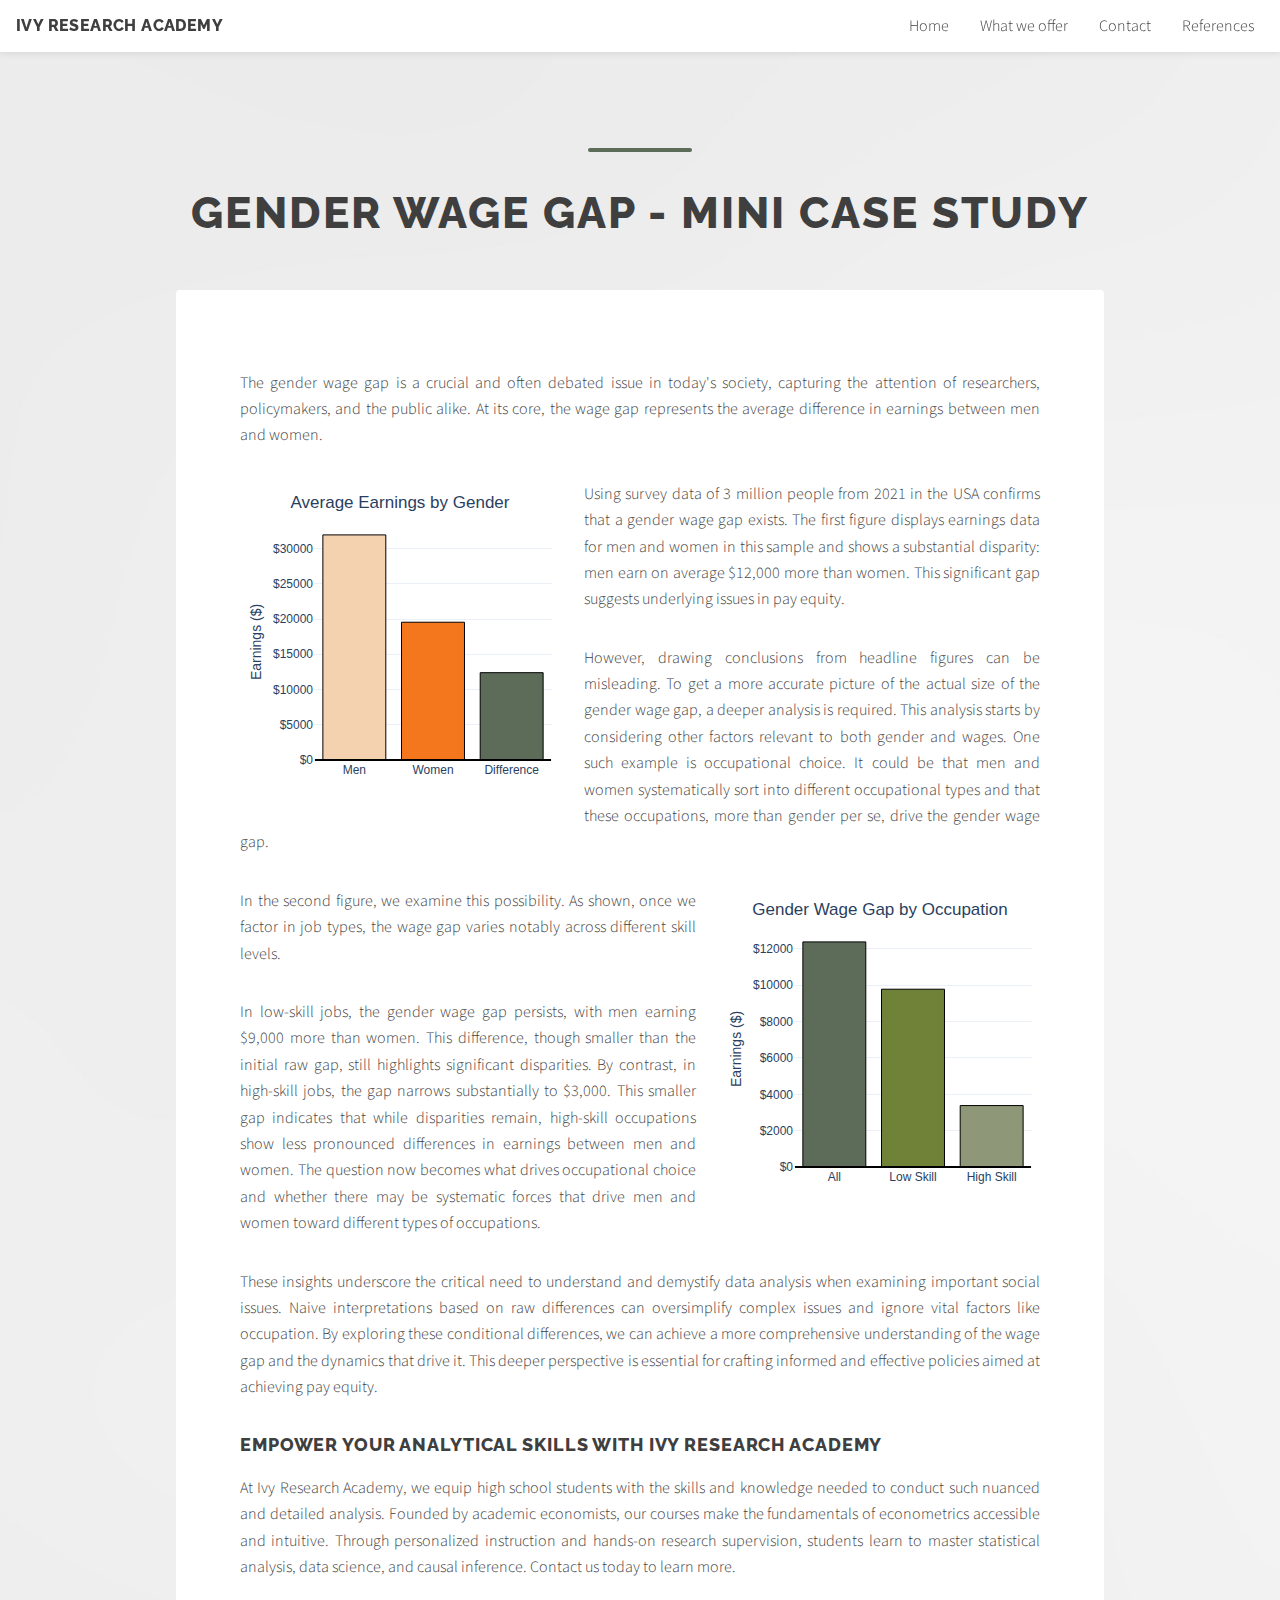
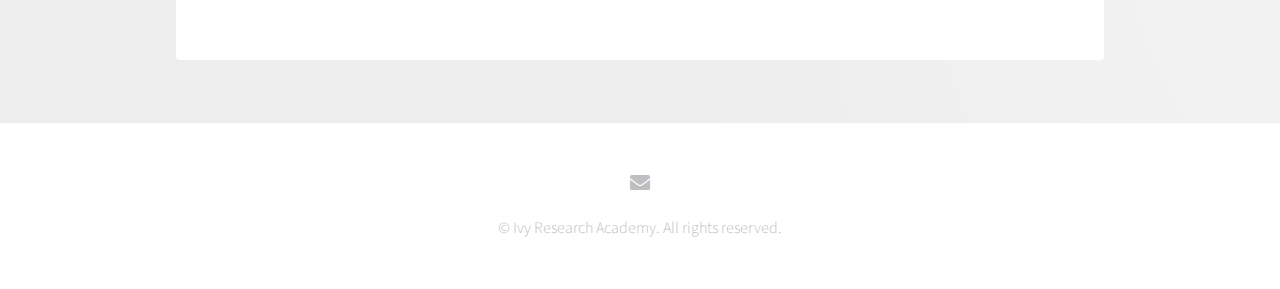
==== case_study.html @ 4c85d1d3 "initial commit" ====
<!DOCTYPE HTML>
<!--
	Relativity by Pixelarity
	pixelarity.com | hello@pixelarity.com
	License: pixelarity.com/license
-->
<html>
	<head>
		<title>IvyResearchAcademy - Case Study</title>
		<meta charset="utf-8" />
		<meta name="viewport" content="width=device-width, initial-scale=1, user-scalable=no" />
		<link rel="stylesheet" href="assets/css/main.css" />
	</head>
	<body class="is-preload">

		<!-- Wrapper -->
			<div id="wrapper">

				<!-- Header -->
					<header id="header">

						<!-- Logo -->
							<div class="logo">
								<a href="index.html"><strong>Ivy Research Academy</strong></a>
							</div>

						<!-- Nav -->
							<nav id="nav">
								<ul>
									<li><a href="index.html">Home</a></li>
									<li><a href="offer.html">What we offer</a></li>
									<li><a href="contact.html">Contact</a></li>
									<li><a href="references.html">References</a>
								</ul>
							</nav>
					</header>

				<!-- Section -->
					<section class="main alt special">
						<header>
							<h1>Gender Wage Gap - Mini Case Study</h1>
						</header>
						<div class="inner style2">
							<p>The gender wage gap is a crucial and often debated issue in today's society, capturing the attention of researchers, policymakers, and the public alike. At its core, the wage gap represents the average difference in earnings between men and women.</p>
							<p><span class="image left" style="width:40%"><iframe src="images/gender_pay_gap_raw.html" style="width:100%; height:300px"></iframe></span>Using survey data of 3 million people from 2021 in the USA confirms that a gender wage gap exists. The first figure displays earnings data for men and women in this sample and shows a substantial disparity: men earn on average $12,000 more than women. This significant gap suggests underlying issues in pay equity.</p>
							<p>However, drawing conclusions from headline figures can be misleading. To get a more accurate picture of the actual size of the gender wage gap, a deeper analysis is required. This analysis starts by considering other factors relevant to both gender and wages. One such example is occupational choice. It could be that men and women systematically sort into different occupational types and that these occupations, more than gender per se, drive the gender wage gap.</p>
							<p><span class="image right" style="width:40%"><iframe src="images/gender_pay_gap_control.html" style="width:100%; height:300px"></iframe></span>In the second figure, we examine this possibility. As shown, once we factor in job types, the wage gap varies notably across different skill levels.</p>
							<p>In low-skill jobs, the gender wage gap persists, with men earning $9,000 more than women. This difference, though smaller than the initial raw gap, still highlights significant disparities. By contrast, in high-skill jobs, the gap narrows substantially to $3,000. This smaller gap indicates that while disparities remain, high-skill occupations show less pronounced differences in earnings between men and women. The question now becomes what drives occupational choice and whether there may be systematic forces that drive men and women toward different types of occupations.</p>
							<p>These insights underscore the critical need to understand and demystify data analysis when examining important social issues. Naive interpretations based on raw differences can oversimplify complex issues and ignore vital factors like occupation. By exploring these conditional differences, we can achieve a more comprehensive understanding of the wage gap and the dynamics that drive it. This deeper perspective is essential for crafting informed and effective policies aimed at achieving pay equity.</p>
							<h4>Empower Your Analytical Skills with Ivy Research Academy</h4>
							<p>At Ivy Research Academy, we equip high school students with the skills and knowledge needed to conduct such nuanced and detailed analysis. Founded by academic economists, our courses make the fundamentals of econometrics accessible and intuitive. Through personalized instruction and hands-on research supervision, students learn to master statistical analysis, data science, and causal inference. Contact us today to learn more.</p>
						</div>
					</section>

				<!-- Footer -->
					<footer id="footer">
						<ul class="icons">
							<li><a href="contact.html" class="icon solid alt fa-envelope"><span class="label">Email</span></a></li>
						</ul>
						<p class="copyright">&copy; Ivy Research Academy. All rights reserved.</p>
					</footer>

			</div>

		<!-- Scripts -->
			<script src="assets/js/jquery.min.js"></script>
			<script src="assets/js/jquery.dropotron.min.js"></script>
			<script src="assets/js/jquery.scrollex.min.js"></script>
			<script src="assets/js/jquery.scrolly.min.js"></script>
			<script src="assets/js/browser.min.js"></script>
			<script src="assets/js/breakpoints.min.js"></script>
			<script src="assets/js/util.js"></script>
			<script src="assets/js/main.js"></script>
            <script>
                document.addEventListener("DOMContentLoaded", function() {
                    const paragraphs = document.querySelectorAll("#wrapper > .main > header p.dynamic-text");
                    paragraphs.forEach(paragraph => {
                        if (paragraph.offsetHeight < parseInt(getComputedStyle(paragraph).lineHeight) * 2) {
                            paragraph.classList.add('center');
                        } else {
                            paragraph.classList.add('justify');
                        }
                    });
                });
            </script>
	</body>
</html>
---- assets/css/main.css ----
@import url(fontawesome-all.min.css);
@import url("https://fonts.googleapis.com/css?family=Raleway:800|Source+Sans+Pro:300,300i,600,600i");

/*
	Relativity by Pixelarity
	pixelarity.com | hello@pixelarity.com
	License: pixelarity.com/license
*/

html, body, div, span, applet, object,
iframe, h1, h2, h3, h4, h5, h6, p, blockquote,
pre, a, abbr, acronym, address, big, cite,
code, del, dfn, em, img, ins, kbd, q, s, samp,
small, strike, strong, sub, sup, tt, var, b,
u, i, center, dl, dt, dd, ol, ul, li, fieldset,
form, label, legend, table, caption, tbody,
tfoot, thead, tr, th, td, article, aside,
canvas, details, embed, figure, figcaption,
footer, header, hgroup, menu, nav, output, ruby,
section, summary, time, mark, audio, video {
	margin: 0;
	padding: 0;
	border: 0;
	font-size: 100%;
	font: inherit;
	vertical-align: baseline;}

article, aside, details, figcaption, figure,
footer, header, hgroup, menu, nav, section {
	display: block;}

body {
	line-height: 1;
}

ol, ul {
	list-style: none;
}

blockquote, q {
	quotes: none;
}

	blockquote:before, blockquote:after, q:before, q:after {
		content: '';
		content: none;
	}

table {
	border-collapse: collapse;
	border-spacing: 0;
}

body {
	-webkit-text-size-adjust: none;
}

mark {
	background-color: transparent;
	color: inherit;
}

input::-moz-focus-inner {
	border: 0;
	padding: 0;
}

input, select, textarea {
	-moz-appearance: none;
	-webkit-appearance: none;
	-ms-appearance: none;
	appearance: none;
}

/* Basic */

	@-ms-viewport {
		width: device-width;
	}

	body {
		-ms-overflow-style: scrollbar;
	}

	@media screen and (max-width: 480px) {

		html, body {
			min-width: 320px;
			overflow-x: hidden;
		}

	}

	html {
		box-sizing: border-box;
	}

	*, *:before, *:after {
		box-sizing: inherit;
	}

	body {
		background-color: #3f3f3f !important;
	}

		body.is-preload *, body.is-preload *:before, body.is-preload *:after {
			-moz-animation: none !important;
			-webkit-animation: none !important;
			-ms-animation: none !important;
			animation: none !important;
			-moz-transition: none !important;
			-webkit-transition: none !important;
			-ms-transition: none !important;
			transition: none !important;
		}

/* Type */

	html {
		font-size: 16pt;
	}

		@media screen and (max-width: 1680px) {

			html {
				font-size: 13pt;
			}

		}

		@media screen and (max-width: 1280px) {

			html {
				font-size: 12pt;
			}

		}

		@media screen and (max-width: 736px) {

			html {
				font-size: 11pt;
			}

		}

		@media screen and (max-width: 360px) {

			html {
				font-size: 10.5pt;
			}

		}

	body {
		background-color: #ffffff;
		color: #3f3f3f;
	}

	body, input, select, textarea {
		font-family: "Source Sans Pro", Helvetica, sans-serif;
		font-weight: 300;
		font-size: 1rem;
		line-height: 1.65;
	}

	a {
		-moz-transition: color 0.2s ease-in-out, border-color 0.2s ease-in-out, box-shadow 0.2s ease-in-out;
		-webkit-transition: color 0.2s ease-in-out, border-color 0.2s ease-in-out, box-shadow 0.2s ease-in-out;
		-ms-transition: color 0.2s ease-in-out, border-color 0.2s ease-in-out, box-shadow 0.2s ease-in-out;
		transition: color 0.2s ease-in-out, border-color 0.2s ease-in-out, box-shadow 0.2s ease-in-out;
		border-bottom: dotted 1px;
		text-decoration: none;
	}

		a:before, a strong {
			-moz-transition: color 0.2s ease-in-out, border-color 0.2s ease-in-out, box-shadow 0.2s ease-in-out;
			-webkit-transition: color 0.2s ease-in-out, border-color 0.2s ease-in-out, box-shadow 0.2s ease-in-out;
			-ms-transition: color 0.2s ease-in-out, border-color 0.2s ease-in-out, box-shadow 0.2s ease-in-out;
			transition: color 0.2s ease-in-out, border-color 0.2s ease-in-out, box-shadow 0.2s ease-in-out;
		}

		a:hover {
			border-bottom-color: transparent;
		}

			a:hover:before, a:hover strong {
				color: inherit !important;
			}

	strong, b {
		font-weight: 600;
	}

	em, i {
		font-style: italic;
	}

	p {
		margin: 0 0 2rem 0;
		width: 100%;
	}

	h1, h2, h3, h4, h5, h6 {
		font-family: "Raleway", Helvetica, sans-serif;
		font-weight: 800;
		line-height: 1.5;
		margin: 0 0 1rem 0;
		text-transform: uppercase;
		letter-spacing: 0.05em;
	}

		h1 a, h2 a, h3 a, h4 a, h5 a, h6 a {
			color: inherit;
			text-decoration: none;
		}

	h1 {
		font-size: 2.75rem;
		line-height: 1.3;
	}

	h2 {
		font-size: 2.25rem;
		line-height: 1.3;
	}

	h3 {
		font-size: 1.5rem;
	}

	h4 {
		font-size: 1.1rem;
	}

	h5 {
		font-size: 0.9rem;
	}

	h6 {
		font-size: 0.7rem;
	}

	@media screen and (max-width: 736px) {

		h1 {
			font-size: 2.25rem;
		}

		h2 {
			font-size: 1.5rem;
		}

		h3 {
			font-size: 1rem;
		}

		h4 {
			font-size: 0.9rem;
		}

		h5 {
			font-size: 0.8rem;
		}

		h6 {
			font-size: 0.7rem;
		}

	}

	sub {
		font-size: 0.8rem;
		position: relative;
		top: 0.5rem;
	}

	sup {
		font-size: 0.8rem;
		position: relative;
		top: -0.5rem;
	}

	blockquote {
		border-left: solid 4px;
		font-style: italic;
		margin: 0 0 2rem 0;
		padding: 0.5rem 0 0.5rem 2rem;
	}

	code {
		border-radius: 4px;
		border: solid 1px;
		font-family: "Courier New", monospace;
		font-size: 0.9rem;
		margin: 0 0.25rem;
		padding: 0.25rem 0.65rem;
	}

	pre {
		-webkit-overflow-scrolling: touch;
		font-family: "Courier New", monospace;
		font-size: 0.9rem;
		margin: 0 0 2rem 0;
	}

		pre code {
			display: block;
			line-height: 1.75;
			padding: 1rem 1.5rem;
			overflow-x: auto;
		}

	hr {
		border: 0;
		border-bottom: solid 1px;
		margin: 2rem 0;
	}

		hr.major {
			margin: 3rem 0;
		}

	.align-left {
		text-align: left;
	}

	.align-center {
		text-align: center;
	}

	.align-right {
		text-align: right;
	}

	input, select, textarea {
		color: #3f3f3f;
	}

	a {
		color: inherit;
	}

		a:hover {
			color: #5d6c59 !important;
		}

	strong, b {
		color: #3f3f3f;
	}

	h1, h2, h3, h4, h5, h6 {
		color: #3f3f3f;
	}

	blockquote {
		border-left-color: rgba(143, 143, 143, 0.25);
	}

	code {
		background: rgba(143, 143, 143, 0.075);
		border-color: rgba(143, 143, 143, 0.25);
	}

	hr {
		border-bottom-color: rgba(143, 143, 143, 0.25);
	}

/* Row */

	.row {
		display: flex;
		flex-wrap: wrap;
		box-sizing: border-box;
		align-items: stretch;
	}

		.row > * {
			box-sizing: border-box;
		}

		.row.gtr-uniform > * > :last-child {
			margin-bottom: 0;
		}

		.row.aln-left {
			justify-content: flex-start;
		}

		.row.aln-center {
			justify-content: center;
		}

		.row.aln-right {
			justify-content: flex-end;
		}

		.row.aln-top {
			align-items: flex-start;
		}

		.row.aln-middle {
			align-items: center;
		}

		.row.aln-bottom {
			align-items: flex-end;
		}

		.row > .imp {
			order: -1;
		}

		.row > .col-1 {
			width: 8.33333%;
		}

		.row > .off-1 {
			margin-left: 8.33333%;
		}

		.row > .col-2 {
			width: 16.66667%;
		}

		.row > .off-2 {
			margin-left: 16.66667%;
		}

		.row > .col-3 {
			width: 25%;
		}

		.row > .off-3 {
			margin-left: 25%;
		}

		.row > .col-4 {
			width: 33.33333%;
		}

		.row > .off-4 {
			margin-left: 33.33333%;
		}

		.row > .col-5 {
			width: 41.66667%;
		}

		.row > .off-5 {
			margin-left: 41.66667%;
		}

		.row > .col-6 {
			width: 50%;
		}

		.row > .off-6 {
			margin-left: 50%;
		}

		.row > .col-7 {
			width: 58.33333%;
		}

		.row > .off-7 {
			margin-left: 58.33333%;
		}

		.row > .col-8 {
			width: 66.66667%;
		}

		.row > .off-8 {
			margin-left: 66.66667%;
		}

		.row > .col-9 {
			width: 75%;
		}

		.row > .off-9 {
			margin-left: 75%;
		}

		.row > .col-10 {
			width: 83.33333%;
		}

		.row > .off-10 {
			margin-left: 83.33333%;
		}

		.row > .col-11 {
			width: 91.66667%;
		}

		.row > .off-11 {
			margin-left: 91.66667%;
		}

		.row > .col-12 {
			width: 100%;
		}

		.row > .off-12 {
			margin-left: 100%;
		}

		.row.gtr-0 {
			margin-top: 0;
			margin-left: 0rem;
		}

			.row.gtr-0 > * {
				padding: 0 0 0 0rem;
			}

			.row.gtr-0.gtr-uniform {
				margin-top: 0rem;
			}

				.row.gtr-0.gtr-uniform > * {
					padding-top: 0rem;
				}

		.row.gtr-25 {
			margin-top: 0;
			margin-left: -0.375rem;
		}

			.row.gtr-25 > * {
				padding: 0 0 0 0.375rem;
			}

			.row.gtr-25.gtr-uniform {
				margin-top: -0.375rem;
			}

				.row.gtr-25.gtr-uniform > * {
					padding-top: 0.375rem;
				}

		.row.gtr-50 {
			margin-top: 0;
			margin-left: -0.75rem;
		}

			.row.gtr-50 > * {
				padding: 0 0 0 0.75rem;
			}

			.row.gtr-50.gtr-uniform {
				margin-top: -0.75rem;
			}

				.row.gtr-50.gtr-uniform > * {
					padding-top: 0.75rem;
				}

		.row {
			margin-top: 0;
			margin-left: -1.5rem;
		}

			.row > * {
				padding: 0 0 0 1.5rem;
			}

			.row.gtr-uniform {
				margin-top: -1.5rem;
			}

				.row.gtr-uniform > * {
					padding-top: 1.5rem;
				}

		.row.gtr-150 {
			margin-top: 0;
			margin-left: -2.25rem;
		}

			.row.gtr-150 > * {
				padding: 0 0 0 2.25rem;
			}

			.row.gtr-150.gtr-uniform {
				margin-top: -2.25rem;
			}

				.row.gtr-150.gtr-uniform > * {
					padding-top: 2.25rem;
				}

		.row.gtr-200 {
			margin-top: 0;
			margin-left: -3rem;
		}

			.row.gtr-200 > * {
				padding: 0 0 0 3rem;
			}

			.row.gtr-200.gtr-uniform {
				margin-top: -3rem;
			}

				.row.gtr-200.gtr-uniform > * {
					padding-top: 3rem;
				}

		@media screen and (max-width: 1680px) {

			.row {
				display: flex;
				flex-wrap: wrap;
				box-sizing: border-box;
				align-items: stretch;
			}

				.row > * {
					box-sizing: border-box;
				}

				.row.gtr-uniform > * > :last-child {
					margin-bottom: 0;
				}

				.row.aln-left {
					justify-content: flex-start;
				}

				.row.aln-center {
					justify-content: center;
				}

				.row.aln-right {
					justify-content: flex-end;
				}

				.row.aln-top {
					align-items: flex-start;
				}

				.row.aln-middle {
					align-items: center;
				}

				.row.aln-bottom {
					align-items: flex-end;
				}

				.row > .imp-xlarge {
					order: -1;
				}

				.row > .col-1-xlarge {
					width: 8.33333%;
				}

				.row > .off-1-xlarge {
					margin-left: 8.33333%;
				}

				.row > .col-2-xlarge {
					width: 16.66667%;
				}

				.row > .off-2-xlarge {
					margin-left: 16.66667%;
				}

				.row > .col-3-xlarge {
					width: 25%;
				}

				.row > .off-3-xlarge {
					margin-left: 25%;
				}

				.row > .col-4-xlarge {
					width: 33.33333%;
				}

				.row > .off-4-xlarge {
					margin-left: 33.33333%;
				}

				.row > .col-5-xlarge {
					width: 41.66667%;
				}

				.row > .off-5-xlarge {
					margin-left: 41.66667%;
				}

				.row > .col-6-xlarge {
					width: 50%;
				}

				.row > .off-6-xlarge {
					margin-left: 50%;
				}

				.row > .col-7-xlarge {
					width: 58.33333%;
				}

				.row > .off-7-xlarge {
					margin-left: 58.33333%;
				}

				.row > .col-8-xlarge {
					width: 66.66667%;
				}

				.row > .off-8-xlarge {
					margin-left: 66.66667%;
				}

				.row > .col-9-xlarge {
					width: 75%;
				}

				.row > .off-9-xlarge {
					margin-left: 75%;
				}

				.row > .col-10-xlarge {
					width: 83.33333%;
				}

				.row > .off-10-xlarge {
					margin-left: 83.33333%;
				}

				.row > .col-11-xlarge {
					width: 91.66667%;
				}

				.row > .off-11-xlarge {
					margin-left: 91.66667%;
				}

				.row > .col-12-xlarge {
					width: 100%;
				}

				.row > .off-12-xlarge {
					margin-left: 100%;
				}

				.row.gtr-0 {
					margin-top: 0;
					margin-left: 0rem;
				}

					.row.gtr-0 > * {
						padding: 0 0 0 0rem;
					}

					.row.gtr-0.gtr-uniform {
						margin-top: 0rem;
					}

						.row.gtr-0.gtr-uniform > * {
							padding-top: 0rem;
						}

				.row.gtr-25 {
					margin-top: 0;
					margin-left: -0.375rem;
				}

					.row.gtr-25 > * {
						padding: 0 0 0 0.375rem;
					}

					.row.gtr-25.gtr-uniform {
						margin-top: -0.375rem;
					}

						.row.gtr-25.gtr-uniform > * {
							padding-top: 0.375rem;
						}

				.row.gtr-50 {
					margin-top: 0;
					margin-left: -0.75rem;
				}

					.row.gtr-50 > * {
						padding: 0 0 0 0.75rem;
					}

					.row.gtr-50.gtr-uniform {
						margin-top: -0.75rem;
					}

						.row.gtr-50.gtr-uniform > * {
							padding-top: 0.75rem;
						}

				.row {
					margin-top: 0;
					margin-left: -1.5rem;
				}

					.row > * {
						padding: 0 0 0 1.5rem;
					}

					.row.gtr-uniform {
						margin-top: -1.5rem;
					}

						.row.gtr-uniform > * {
							padding-top: 1.5rem;
						}

				.row.gtr-150 {
					margin-top: 0;
					margin-left: -2.25rem;
				}

					.row.gtr-150 > * {
						padding: 0 0 0 2.25rem;
					}

					.row.gtr-150.gtr-uniform {
						margin-top: -2.25rem;
					}

						.row.gtr-150.gtr-uniform > * {
							padding-top: 2.25rem;
						}

				.row.gtr-200 {
					margin-top: 0;
					margin-left: -3rem;
				}

					.row.gtr-200 > * {
						padding: 0 0 0 3rem;
					}

					.row.gtr-200.gtr-uniform {
						margin-top: -3rem;
					}

						.row.gtr-200.gtr-uniform > * {
							padding-top: 3rem;
						}

		}

		@media screen and (max-width: 1280px) {

			.row {
				display: flex;
				flex-wrap: wrap;
				box-sizing: border-box;
				align-items: stretch;
			}

				.row > * {
					box-sizing: border-box;
				}

				.row.gtr-uniform > * > :last-child {
					margin-bottom: 0;
				}

				.row.aln-left {
					justify-content: flex-start;
				}

				.row.aln-center {
					justify-content: center;
				}

				.row.aln-right {
					justify-content: flex-end;
				}

				.row.aln-top {
					align-items: flex-start;
				}

				.row.aln-middle {
					align-items: center;
				}

				.row.aln-bottom {
					align-items: flex-end;
				}

				.row > .imp-large {
					order: -1;
				}

				.row > .col-1-large {
					width: 8.33333%;
				}

				.row > .off-1-large {
					margin-left: 8.33333%;
				}

				.row > .col-2-large {
					width: 16.66667%;
				}

				.row > .off-2-large {
					margin-left: 16.66667%;
				}

				.row > .col-3-large {
					width: 25%;
				}

				.row > .off-3-large {
					margin-left: 25%;
				}

				.row > .col-4-large {
					width: 33.33333%;
				}

				.row > .off-4-large {
					margin-left: 33.33333%;
				}

				.row > .col-5-large {
					width: 41.66667%;
				}

				.row > .off-5-large {
					margin-left: 41.66667%;
				}

				.row > .col-6-large {
					width: 50%;
				}

				.row > .off-6-large {
					margin-left: 50%;
				}

				.row > .col-7-large {
					width: 58.33333%;
				}

				.row > .off-7-large {
					margin-left: 58.33333%;
				}

				.row > .col-8-large {
					width: 66.66667%;
				}

				.row > .off-8-large {
					margin-left: 66.66667%;
				}

				.row > .col-9-large {
					width: 75%;
				}

				.row > .off-9-large {
					margin-left: 75%;
				}

				.row > .col-10-large {
					width: 83.33333%;
				}

				.row > .off-10-large {
					margin-left: 83.33333%;
				}

				.row > .col-11-large {
					width: 91.66667%;
				}

				.row > .off-11-large {
					margin-left: 91.66667%;
				}

				.row > .col-12-large {
					width: 100%;
				}

				.row > .off-12-large {
					margin-left: 100%;
				}

				.row.gtr-0 {
					margin-top: 0;
					margin-left: 0rem;
				}

					.row.gtr-0 > * {
						padding: 0 0 0 0rem;
					}

					.row.gtr-0.gtr-uniform {
						margin-top: 0rem;
					}

						.row.gtr-0.gtr-uniform > * {
							padding-top: 0rem;
						}

				.row.gtr-25 {
					margin-top: 0;
					margin-left: -0.375rem;
				}

					.row.gtr-25 > * {
						padding: 0 0 0 0.375rem;
					}

					.row.gtr-25.gtr-uniform {
						margin-top: -0.375rem;
					}

						.row.gtr-25.gtr-uniform > * {
							padding-top: 0.375rem;
						}

				.row.gtr-50 {
					margin-top: 0;
					margin-left: -0.75rem;
				}

					.row.gtr-50 > * {
						padding: 0 0 0 0.75rem;
					}

					.row.gtr-50.gtr-uniform {
						margin-top: -0.75rem;
					}

						.row.gtr-50.gtr-uniform > * {
							padding-top: 0.75rem;
						}

				.row {
					margin-top: 0;
					margin-left: -1.5rem;
				}

					.row > * {
						padding: 0 0 0 1.5rem;
					}

					.row.gtr-uniform {
						margin-top: -1.5rem;
					}

						.row.gtr-uniform > * {
							padding-top: 1.5rem;
						}

				.row.gtr-150 {
					margin-top: 0;
					margin-left: -2.25rem;
				}

					.row.gtr-150 > * {
						padding: 0 0 0 2.25rem;
					}

					.row.gtr-150.gtr-uniform {
						margin-top: -2.25rem;
					}

						.row.gtr-150.gtr-uniform > * {
							padding-top: 2.25rem;
						}

				.row.gtr-200 {
					margin-top: 0;
					margin-left: -3rem;
				}

					.row.gtr-200 > * {
						padding: 0 0 0 3rem;
					}

					.row.gtr-200.gtr-uniform {
						margin-top: -3rem;
					}

						.row.gtr-200.gtr-uniform > * {
							padding-top: 3rem;
						}

		}

		@media screen and (max-width: 980px) {

			.row {
				display: flex;
				flex-wrap: wrap;
				box-sizing: border-box;
				align-items: stretch;
			}

				.row > * {
					box-sizing: border-box;
				}

				.row.gtr-uniform > * > :last-child {
					margin-bottom: 0;
				}

				.row.aln-left {
					justify-content: flex-start;
				}

				.row.aln-center {
					justify-content: center;
				}

				.row.aln-right {
					justify-content: flex-end;
				}

				.row.aln-top {
					align-items: flex-start;
				}

				.row.aln-middle {
					align-items: center;
				}

				.row.aln-bottom {
					align-items: flex-end;
				}

				.row > .imp-medium {
					order: -1;
				}

				.row > .col-1-medium {
					width: 8.33333%;
				}

				.row > .off-1-medium {
					margin-left: 8.33333%;
				}

				.row > .col-2-medium {
					width: 16.66667%;
				}

				.row > .off-2-medium {
					margin-left: 16.66667%;
				}

				.row > .col-3-medium {
					width: 25%;
				}

				.row > .off-3-medium {
					margin-left: 25%;
				}

				.row > .col-4-medium {
					width: 33.33333%;
				}

				.row > .off-4-medium {
					margin-left: 33.33333%;
				}

				.row > .col-5-medium {
					width: 41.66667%;
				}

				.row > .off-5-medium {
					margin-left: 41.66667%;
				}

				.row > .col-6-medium {
					width: 50%;
				}

				.row > .off-6-medium {
					margin-left: 50%;
				}

				.row > .col-7-medium {
					width: 58.33333%;
				}

				.row > .off-7-medium {
					margin-left: 58.33333%;
				}

				.row > .col-8-medium {
					width: 66.66667%;
				}

				.row > .off-8-medium {
					margin-left: 66.66667%;
				}

				.row > .col-9-medium {
					width: 75%;
				}

				.row > .off-9-medium {
					margin-left: 75%;
				}

				.row > .col-10-medium {
					width: 83.33333%;
				}

				.row > .off-10-medium {
					margin-left: 83.33333%;
				}

				.row > .col-11-medium {
					width: 91.66667%;
				}

				.row > .off-11-medium {
					margin-left: 91.66667%;
				}

				.row > .col-12-medium {
					width: 100%;
				}

				.row > .off-12-medium {
					margin-left: 100%;
				}

				.row.gtr-0 {
					margin-top: 0;
					margin-left: 0rem;
				}

					.row.gtr-0 > * {
						padding: 0 0 0 0rem;
					}

					.row.gtr-0.gtr-uniform {
						margin-top: 0rem;
					}

						.row.gtr-0.gtr-uniform > * {
							padding-top: 0rem;
						}

				.row.gtr-25 {
					margin-top: 0;
					margin-left: -0.375rem;
				}

					.row.gtr-25 > * {
						padding: 0 0 0 0.375rem;
					}

					.row.gtr-25.gtr-uniform {
						margin-top: -0.375rem;
					}

						.row.gtr-25.gtr-uniform > * {
							padding-top: 0.375rem;
						}

				.row.gtr-50 {
					margin-top: 0;
					margin-left: -0.75rem;
				}

					.row.gtr-50 > * {
						padding: 0 0 0 0.75rem;
					}

					.row.gtr-50.gtr-uniform {
						margin-top: -0.75rem;
					}

						.row.gtr-50.gtr-uniform > * {
							padding-top: 0.75rem;
						}

				.row {
					margin-top: 0;
					margin-left: -1.5rem;
				}

					.row > * {
						padding: 0 0 0 1.5rem;
					}

					.row.gtr-uniform {
						margin-top: -1.5rem;
					}

						.row.gtr-uniform > * {
							padding-top: 1.5rem;
						}

				.row.gtr-150 {
					margin-top: 0;
					margin-left: -2.25rem;
				}

					.row.gtr-150 > * {
						padding: 0 0 0 2.25rem;
					}

					.row.gtr-150.gtr-uniform {
						margin-top: -2.25rem;
					}

						.row.gtr-150.gtr-uniform > * {
							padding-top: 2.25rem;
						}

				.row.gtr-200 {
					margin-top: 0;
					margin-left: -3rem;
				}

					.row.gtr-200 > * {
						padding: 0 0 0 3rem;
					}

					.row.gtr-200.gtr-uniform {
						margin-top: -3rem;
					}

						.row.gtr-200.gtr-uniform > * {
							padding-top: 3rem;
						}

		}

		@media screen and (max-width: 736px) {

			.row {
				display: flex;
				flex-wrap: wrap;
				box-sizing: border-box;
				align-items: stretch;
			}

				.row > * {
					box-sizing: border-box;
				}

				.row.gtr-uniform > * > :last-child {
					margin-bottom: 0;
				}

				.row.aln-left {
					justify-content: flex-start;
				}

				.row.aln-center {
					justify-content: center;
				}

				.row.aln-right {
					justify-content: flex-end;
				}

				.row.aln-top {
					align-items: flex-start;
				}

				.row.aln-middle {
					align-items: center;
				}

				.row.aln-bottom {
					align-items: flex-end;
				}

				.row > .imp-small {
					order: -1;
				}

				.row > .col-1-small {
					width: 8.33333%;
				}

				.row > .off-1-small {
					margin-left: 8.33333%;
				}

				.row > .col-2-small {
					width: 16.66667%;
				}

				.row > .off-2-small {
					margin-left: 16.66667%;
				}

				.row > .col-3-small {
					width: 25%;
				}

				.row > .off-3-small {
					margin-left: 25%;
				}

				.row > .col-4-small {
					width: 33.33333%;
				}

				.row > .off-4-small {
					margin-left: 33.33333%;
				}

				.row > .col-5-small {
					width: 41.66667%;
				}

				.row > .off-5-small {
					margin-left: 41.66667%;
				}

				.row > .col-6-small {
					width: 50%;
				}

				.row > .off-6-small {
					margin-left: 50%;
				}

				.row > .col-7-small {
					width: 58.33333%;
				}

				.row > .off-7-small {
					margin-left: 58.33333%;
				}

				.row > .col-8-small {
					width: 66.66667%;
				}

				.row > .off-8-small {
					margin-left: 66.66667%;
				}

				.row > .col-9-small {
					width: 75%;
				}

				.row > .off-9-small {
					margin-left: 75%;
				}

				.row > .col-10-small {
					width: 83.33333%;
				}

				.row > .off-10-small {
					margin-left: 83.33333%;
				}

				.row > .col-11-small {
					width: 91.66667%;
				}

				.row > .off-11-small {
					margin-left: 91.66667%;
				}

				.row > .col-12-small {
					width: 100%;
				}

				.row > .off-12-small {
					margin-left: 100%;
				}

				.row.gtr-0 {
					margin-top: 0;
					margin-left: 0rem;
				}

					.row.gtr-0 > * {
						padding: 0 0 0 0rem;
					}

					.row.gtr-0.gtr-uniform {
						margin-top: 0rem;
					}

						.row.gtr-0.gtr-uniform > * {
							padding-top: 0rem;
						}

				.row.gtr-25 {
					margin-top: 0;
					margin-left: -0.375rem;
				}

					.row.gtr-25 > * {
						padding: 0 0 0 0.375rem;
					}

					.row.gtr-25.gtr-uniform {
						margin-top: -0.375rem;
					}

						.row.gtr-25.gtr-uniform > * {
							padding-top: 0.375rem;
						}

				.row.gtr-50 {
					margin-top: 0;
					margin-left: -0.75rem;
				}

					.row.gtr-50 > * {
						padding: 0 0 0 0.75rem;
					}

					.row.gtr-50.gtr-uniform {
						margin-top: -0.75rem;
					}

						.row.gtr-50.gtr-uniform > * {
							padding-top: 0.75rem;
						}

				.row {
					margin-top: 0;
					margin-left: -1.5rem;
				}

					.row > * {
						padding: 0 0 0 1.5rem;
					}

					.row.gtr-uniform {
						margin-top: -1.5rem;
					}

						.row.gtr-uniform > * {
							padding-top: 1.5rem;
						}

				.row.gtr-150 {
					margin-top: 0;
					margin-left: -2.25rem;
				}

					.row.gtr-150 > * {
						padding: 0 0 0 2.25rem;
					}

					.row.gtr-150.gtr-uniform {
						margin-top: -2.25rem;
					}

						.row.gtr-150.gtr-uniform > * {
							padding-top: 2.25rem;
						}

				.row.gtr-200 {
					margin-top: 0;
					margin-left: -3rem;
				}

					.row.gtr-200 > * {
						padding: 0 0 0 3rem;
					}

					.row.gtr-200.gtr-uniform {
						margin-top: -3rem;
					}

						.row.gtr-200.gtr-uniform > * {
							padding-top: 3rem;
						}

		}

		@media screen and (max-width: 480px) {

			.row {
				display: flex;
				flex-wrap: wrap;
				box-sizing: border-box;
				align-items: stretch;
			}

				.row > * {
					box-sizing: border-box;
				}

				.row.gtr-uniform > * > :last-child {
					margin-bottom: 0;
				}

				.row.aln-left {
					justify-content: flex-start;
				}

				.row.aln-center {
					justify-content: center;
				}

				.row.aln-right {
					justify-content: flex-end;
				}

				.row.aln-top {
					align-items: flex-start;
				}

				.row.aln-middle {
					align-items: center;
				}

				.row.aln-bottom {
					align-items: flex-end;
				}

				.row > .imp-xsmall {
					order: -1;
				}

				.row > .col-1-xsmall {
					width: 8.33333%;
				}

				.row > .off-1-xsmall {
					margin-left: 8.33333%;
				}

				.row > .col-2-xsmall {
					width: 16.66667%;
				}

				.row > .off-2-xsmall {
					margin-left: 16.66667%;
				}

				.row > .col-3-xsmall {
					width: 25%;
				}

				.row > .off-3-xsmall {
					margin-left: 25%;
				}

				.row > .col-4-xsmall {
					width: 33.33333%;
				}

				.row > .off-4-xsmall {
					margin-left: 33.33333%;
				}

				.row > .col-5-xsmall {
					width: 41.66667%;
				}

				.row > .off-5-xsmall {
					margin-left: 41.66667%;
				}

				.row > .col-6-xsmall {
					width: 50%;
				}

				.row > .off-6-xsmall {
					margin-left: 50%;
				}

				.row > .col-7-xsmall {
					width: 58.33333%;
				}

				.row > .off-7-xsmall {
					margin-left: 58.33333%;
				}

				.row > .col-8-xsmall {
					width: 66.66667%;
				}

				.row > .off-8-xsmall {
					margin-left: 66.66667%;
				}

				.row > .col-9-xsmall {
					width: 75%;
				}

				.row > .off-9-xsmall {
					margin-left: 75%;
				}

				.row > .col-10-xsmall {
					width: 83.33333%;
				}

				.row > .off-10-xsmall {
					margin-left: 83.33333%;
				}

				.row > .col-11-xsmall {
					width: 91.66667%;
				}

				.row > .off-11-xsmall {
					margin-left: 91.66667%;
				}

				.row > .col-12-xsmall {
					width: 100%;
				}

				.row > .off-12-xsmall {
					margin-left: 100%;
				}

				.row.gtr-0 {
					margin-top: 0;
					margin-left: 0rem;
				}

					.row.gtr-0 > * {
						padding: 0 0 0 0rem;
					}

					.row.gtr-0.gtr-uniform {
						margin-top: 0rem;
					}

						.row.gtr-0.gtr-uniform > * {
							padding-top: 0rem;
						}

				.row.gtr-25 {
					margin-top: 0;
					margin-left: -0.375rem;
				}

					.row.gtr-25 > * {
						padding: 0 0 0 0.375rem;
					}

					.row.gtr-25.gtr-uniform {
						margin-top: -0.375rem;
					}

						.row.gtr-25.gtr-uniform > * {
							padding-top: 0.375rem;
						}

				.row.gtr-50 {
					margin-top: 0;
					margin-left: -0.75rem;
				}

					.row.gtr-50 > * {
						padding: 0 0 0 0.75rem;
					}

					.row.gtr-50.gtr-uniform {
						margin-top: -0.75rem;
					}

						.row.gtr-50.gtr-uniform > * {
							padding-top: 0.75rem;
						}

				.row {
					margin-top: 0;
					margin-left: -1.5rem;
				}

					.row > * {
						padding: 0 0 0 1.5rem;
					}

					.row.gtr-uniform {
						margin-top: -1.5rem;
					}

						.row.gtr-uniform > * {
							padding-top: 1.5rem;
						}

				.row.gtr-150 {
					margin-top: 0;
					margin-left: -2.25rem;
				}

					.row.gtr-150 > * {
						padding: 0 0 0 2.25rem;
					}

					.row.gtr-150.gtr-uniform {
						margin-top: -2.25rem;
					}

						.row.gtr-150.gtr-uniform > * {
							padding-top: 2.25rem;
						}

				.row.gtr-200 {
					margin-top: 0;
					margin-left: -3rem;
				}

					.row.gtr-200 > * {
						padding: 0 0 0 3rem;
					}

					.row.gtr-200.gtr-uniform {
						margin-top: -3rem;
					}

						.row.gtr-200.gtr-uniform > * {
							padding-top: 3rem;
						}

		}

		@media screen and (max-width: 360px) {

			.row {
				display: flex;
				flex-wrap: wrap;
				box-sizing: border-box;
				align-items: stretch;
			}

				.row > * {
					box-sizing: border-box;
				}

				.row.gtr-uniform > * > :last-child {
					margin-bottom: 0;
				}

				.row.aln-left {
					justify-content: flex-start;
				}

				.row.aln-center {
					justify-content: center;
				}

				.row.aln-right {
					justify-content: flex-end;
				}

				.row.aln-top {
					align-items: flex-start;
				}

				.row.aln-middle {
					align-items: center;
				}

				.row.aln-bottom {
					align-items: flex-end;
				}

				.row > .imp-xxsmall {
					order: -1;
				}

				.row > .col-1-xxsmall {
					width: 8.33333%;
				}

				.row > .off-1-xxsmall {
					margin-left: 8.33333%;
				}

				.row > .col-2-xxsmall {
					width: 16.66667%;
				}

				.row > .off-2-xxsmall {
					margin-left: 16.66667%;
				}

				.row > .col-3-xxsmall {
					width: 25%;
				}

				.row > .off-3-xxsmall {
					margin-left: 25%;
				}

				.row > .col-4-xxsmall {
					width: 33.33333%;
				}

				.row > .off-4-xxsmall {
					margin-left: 33.33333%;
				}

				.row > .col-5-xxsmall {
					width: 41.66667%;
				}

				.row > .off-5-xxsmall {
					margin-left: 41.66667%;
				}

				.row > .col-6-xxsmall {
					width: 50%;
				}

				.row > .off-6-xxsmall {
					margin-left: 50%;
				}

				.row > .col-7-xxsmall {
					width: 58.33333%;
				}

				.row > .off-7-xxsmall {
					margin-left: 58.33333%;
				}

				.row > .col-8-xxsmall {
					width: 66.66667%;
				}

				.row > .off-8-xxsmall {
					margin-left: 66.66667%;
				}

				.row > .col-9-xxsmall {
					width: 75%;
				}

				.row > .off-9-xxsmall {
					margin-left: 75%;
				}

				.row > .col-10-xxsmall {
					width: 83.33333%;
				}

				.row > .off-10-xxsmall {
					margin-left: 83.33333%;
				}

				.row > .col-11-xxsmall {
					width: 91.66667%;
				}

				.row > .off-11-xxsmall {
					margin-left: 91.66667%;
				}

				.row > .col-12-xxsmall {
					width: 100%;
				}

				.row > .off-12-xxsmall {
					margin-left: 100%;
				}

				.row.gtr-0 {
					margin-top: 0;
					margin-left: 0rem;
				}

					.row.gtr-0 > * {
						padding: 0 0 0 0rem;
					}

					.row.gtr-0.gtr-uniform {
						margin-top: 0rem;
					}

						.row.gtr-0.gtr-uniform > * {
							padding-top: 0rem;
						}

				.row.gtr-25 {
					margin-top: 0;
					margin-left: -0.375rem;
				}

					.row.gtr-25 > * {
						padding: 0 0 0 0.375rem;
					}

					.row.gtr-25.gtr-uniform {
						margin-top: -0.375rem;
					}

						.row.gtr-25.gtr-uniform > * {
							padding-top: 0.375rem;
						}

				.row.gtr-50 {
					margin-top: 0;
					margin-left: -0.75rem;
				}

					.row.gtr-50 > * {
						padding: 0 0 0 0.75rem;
					}

					.row.gtr-50.gtr-uniform {
						margin-top: -0.75rem;
					}

						.row.gtr-50.gtr-uniform > * {
							padding-top: 0.75rem;
						}

				.row {
					margin-top: 0;
					margin-left: -1.5rem;
				}

					.row > * {
						padding: 0 0 0 1.5rem;
					}

					.row.gtr-uniform {
						margin-top: -1.5rem;
					}

						.row.gtr-uniform > * {
							padding-top: 1.5rem;
						}

				.row.gtr-150 {
					margin-top: 0;
					margin-left: -2.25rem;
				}

					.row.gtr-150 > * {
						padding: 0 0 0 2.25rem;
					}

					.row.gtr-150.gtr-uniform {
						margin-top: -2.25rem;
					}

						.row.gtr-150.gtr-uniform > * {
							padding-top: 2.25rem;
						}

				.row.gtr-200 {
					margin-top: 0;
					margin-left: -3rem;
				}

					.row.gtr-200 > * {
						padding: 0 0 0 3rem;
					}

					.row.gtr-200.gtr-uniform {
						margin-top: -3rem;
					}

						.row.gtr-200.gtr-uniform > * {
							padding-top: 3rem;
						}

		}

/* Box */

	.box {
		border-radius: 4px;
		border: solid 1px;
		margin-bottom: 2rem;
		padding: 1.5rem;
	}

		.box > :last-child,
		.box > :last-child > :last-child,
		.box > :last-child > :last-child > :last-child {
			margin-bottom: 0;
		}

		.box.alt {
			border: 0;
			border-radius: 0;
			padding: 0;
		}

	.box {
		border-color: rgba(143, 143, 143, 0.25);
	}

/* Button */

	input[type="submit"],
	input[type="reset"],
	input[type="button"],
	button,
	.button {
		-moz-appearance: none;
		-webkit-appearance: none;
		-ms-appearance: none;
		appearance: none;
		-moz-transition: background-color 0.2s ease-in-out, color 0.2s ease-in-out;
		-webkit-transition: background-color 0.2s ease-in-out, color 0.2s ease-in-out;
		-ms-transition: background-color 0.2s ease-in-out, color 0.2s ease-in-out;
		transition: background-color 0.2s ease-in-out, color 0.2s ease-in-out;
		border-radius: 4px;
		border: 0;
		cursor: pointer;
		display: inline-block;
		font-family: "Raleway", Helvetica, sans-serif;
		font-weight: 800;
		font-size: 0.75rem;
		height: 3rem;
		line-height: 3.075rem;
		padding: 0 2.5rem;
		text-align: center;
		text-decoration: none;
		white-space: nowrap;
		text-transform: uppercase;
		letter-spacing: 0.025rem;
	}

		input[type="submit"].next,
		input[type="reset"].next,
		input[type="button"].next,
		button.next,
		.button.next {
			text-decoration: none;
		}

			input[type="submit"].next:before,
			input[type="reset"].next:before,
			input[type="button"].next:before,
			button.next:before,
			.button.next:before {
				-moz-osx-font-smoothing: grayscale;
				-webkit-font-smoothing: antialiased;
				display: inline-block;
				font-style: normal;
				font-variant: normal;
				text-rendering: auto;
				line-height: 1;
				text-transform: none !important;
				font-family: 'Font Awesome 5 Free';
				font-weight: 900;
			}

			input[type="submit"].next:before,
			input[type="reset"].next:before,
			input[type="button"].next:before,
			button.next:before,
			.button.next:before {
				content: '\f30b';
				float: right;
				line-height: inherit;
				margin: 0 -0.25rem 0 0.5rem;
			}

		input[type="submit"].icon:before,
		input[type="reset"].icon:before,
		input[type="button"].icon:before,
		button.icon:before,
		.button.icon:before {
			font-size: 0.7rem;
			margin-right: 0.5rem;
			margin-left: -0.25rem;
		}

		input[type="submit"].fit,
		input[type="reset"].fit,
		input[type="button"].fit,
		button.fit,
		.button.fit {
			width: 100%;
		}

		input[type="submit"].small,
		input[type="reset"].small,
		input[type="button"].small,
		button.small,
		.button.small {
			font-size: 0.6rem;
			height: 2.25rem;
			line-height: 2.30625rem;
			padding: 0 1.5rem;
		}

		input[type="submit"].large,
		input[type="reset"].large,
		input[type="button"].large,
		button.large,
		.button.large {
			font-size: 1rem;
			height: 3.75rem;
			line-height: 3.84375rem;
			padding: 0 2.5rem;
		}

		input[type="submit"].disabled, input[type="submit"]:disabled,
		input[type="reset"].disabled,
		input[type="reset"]:disabled,
		input[type="button"].disabled,
		input[type="button"]:disabled,
		button.disabled,
		button:disabled,
		.button.disabled,
		.button:disabled {
			pointer-events: none;
			opacity: 0.25;
		}

	input[type="submit"],
	input[type="reset"],
	input[type="button"],
	button,
	.button {
		background-color: #5d6c59;
		color: #ffffff !important;
	}

		input[type="submit"]:hover,
		input[type="reset"]:hover,
		input[type="button"]:hover,
		button:hover,
		.button:hover {
			background-color: #51cbb5;
			color: #ffffff !important;
		}

		input[type="submit"]:active,
		input[type="reset"]:active,
		input[type="button"]:active,
		button:active,
		.button:active {
			background-color: #36b39d;
		}

		input[type="submit"].alt,
		input[type="reset"].alt,
		input[type="button"].alt,
		button.alt,
		.button.alt {
			background-color: transparent;
			box-shadow: inset 0 0 0 2px rgba(143, 143, 143, 0.25);
			color: #3f3f3f !important;
		}

			input[type="submit"].alt:hover,
			input[type="reset"].alt:hover,
			input[type="button"].alt:hover,
			button.alt:hover,
			.button.alt:hover {
				background-color: rgba(143, 143, 143, 0.075);
			}

			input[type="submit"].alt.icon:before,
			input[type="reset"].alt.icon:before,
			input[type="button"].alt.icon:before,
			button.alt.icon:before,
			.button.alt.icon:before {
				color: #bfbfbf;
			}

/* Form */

	form {
		margin: 0 0 2rem 0;
	}

		form > :last-child {
			margin-bottom: 0;
		}

		form > .fields {
			display: -moz-flex;
			display: -webkit-flex;
			display: -ms-flex;
			display: flex;
			-moz-flex-wrap: wrap;
			-webkit-flex-wrap: wrap;
			-ms-flex-wrap: wrap;
			flex-wrap: wrap;
			width: calc(100% + 3rem);
			margin: -1.5rem 0 2rem -1.5rem;
		}

			form > .fields > .field {
				-moz-flex-grow: 0;
				-webkit-flex-grow: 0;
				-ms-flex-grow: 0;
				flex-grow: 0;
				-moz-flex-shrink: 0;
				-webkit-flex-shrink: 0;
				-ms-flex-shrink: 0;
				flex-shrink: 0;
				padding: 1.5rem 0 0 1.5rem;
				width: calc(100% - 1.5rem);
			}

				form > .fields > .field.half {
					width: calc(50% - 0.75rem);
				}

				form > .fields > .field.third {
					width: calc(100%/3 - 0.5rem);
				}

				form > .fields > .field.quarter {
					width: calc(25% - 0.375rem);
				}

		@media screen and (max-width: 480px) {

			form > .fields {
				width: calc(100% + 3rem);
				margin: -1.5rem 0 2rem -1.5rem;
			}

				form > .fields > .field {
					padding: 1.5rem 0 0 1.5rem;
					width: calc(100% - 1.5rem);
				}

					form > .fields > .field.half {
						width: calc(100% - 1.5rem);
					}

					form > .fields > .field.third {
						width: calc(100% - 1.5rem);
					}

					form > .fields > .field.quarter {
						width: calc(100% - 1.5rem);
					}

		}

	label {
		display: block;
		font-size: 0.9rem;
		font-weight: 600;
		margin: 0 0 1rem 0;
	}

	input[type="text"],
	input[type="password"],
	input[type="email"],
	select,
	textarea {
		-moz-appearance: none;
		-webkit-appearance: none;
		-ms-appearance: none;
		appearance: none;
		border-radius: 4px;
		border: none;
		border: solid 1px;
		color: inherit;
		display: block;
		outline: 0;
		padding: 0 1rem;
		text-decoration: none;
		width: 100%;
	}

		input[type="text"]:invalid,
		input[type="password"]:invalid,
		input[type="email"]:invalid,
		select:invalid,
		textarea:invalid {
			box-shadow: none;
		}

	select {
		background-size: 1.25rem;
		background-repeat: no-repeat;
		background-position: calc(100% - 1rem) center;
		height: 3rem;
		padding-right: 3rem;
		text-overflow: ellipsis;
	}

		select:focus::-ms-value {
			background-color: transparent;
		}

		select::-ms-expand {
			display: none;
		}

	input[type="text"],
	input[type="password"],
	input[type="email"],
	select {
		height: 3rem;
	}

	textarea {
		padding: 0.75rem 1rem;
	}

	input[type="checkbox"],
	input[type="radio"] {
		-moz-appearance: none;
		-webkit-appearance: none;
		-ms-appearance: none;
		appearance: none;
		display: block;
		float: left;
		margin-right: -2rem;
		opacity: 0;
		width: 1rem;
		z-index: -1;
	}

		input[type="checkbox"] + label,
		input[type="radio"] + label {
			text-decoration: none;
			cursor: pointer;
			display: inline-block;
			font-size: 1rem;
			font-weight: 300;
			padding-left: 2.55rem;
			padding-right: 0.75rem;
			position: relative;
		}

			input[type="checkbox"] + label:before,
			input[type="radio"] + label:before {
				-moz-osx-font-smoothing: grayscale;
				-webkit-font-smoothing: antialiased;
				display: inline-block;
				font-style: normal;
				font-variant: normal;
				text-rendering: auto;
				line-height: 1;
				text-transform: none !important;
				font-family: 'Font Awesome 5 Free';
				font-weight: 900;
			}

			input[type="checkbox"] + label:before,
			input[type="radio"] + label:before {
				border-radius: 4px;
				border: solid 1px;
				content: '';
				display: inline-block;
				font-size: 0.8rem;
				height: 1.8rem;
				left: 0;
				line-height: 1.725rem;
				position: absolute;
				text-align: center;
				top: 0;
				width: 1.8rem;
			}

		input[type="checkbox"]:checked + label:before,
		input[type="radio"]:checked + label:before {
			content: '\f00c';
		}

	input[type="checkbox"] + label:before {
		border-radius: 4px;
	}

	input[type="radio"] + label:before {
		border-radius: 100%;
	}

	::-webkit-input-placeholder {
		opacity: 1.0;
	}

	:-moz-placeholder {
		opacity: 1.0;
	}

	::-moz-placeholder {
		opacity: 1.0;
	}

	:-ms-input-placeholder {
		opacity: 1.0;
	}

	label {
		color: #3f3f3f;
	}

	input[type="text"],
	input[type="password"],
	input[type="email"],
	select,
	textarea {
		border-color: rgba(143, 143, 143, 0.25);
	}

		input[type="text"]:focus,
		input[type="password"]:focus,
		input[type="email"]:focus,
		select:focus,
		textarea:focus {
			border-color: #5d6c59;
			box-shadow: 0 0 0 1px #5d6c59;
		}

	select {
		background-image: url("data:image/svg+xml;charset=utf8,%3Csvg xmlns='http://www.w3.org/2000/svg' width='40' height='40' preserveAspectRatio='none' viewBox='0 0 40 40'%3E%3Cpath d='M9.4,12.3l10.4,10.4l10.4-10.4c0.2-0.2,0.5-0.4,0.9-0.4c0.3,0,0.6,0.1,0.9,0.4l3.3,3.3c0.2,0.2,0.4,0.5,0.4,0.9 c0,0.4-0.1,0.6-0.4,0.9L20.7,31.9c-0.2,0.2-0.5,0.4-0.9,0.4c-0.3,0-0.6-0.1-0.9-0.4L4.3,17.3c-0.2-0.2-0.4-0.5-0.4-0.9 c0-0.4,0.1-0.6,0.4-0.9l3.3-3.3c0.2-0.2,0.5-0.4,0.9-0.4S9.1,12.1,9.4,12.3z' fill='rgba(143, 143, 143, 0.25)' /%3E%3C/svg%3E");
	}

		select option {
			color: #3f3f3f;
			background: #ffffff;
		}

	input[type="checkbox"] + label,
	input[type="radio"] + label {
		color: #3f3f3f;
	}

		input[type="checkbox"] + label:before,
		input[type="radio"] + label:before {
			border-color: rgba(143, 143, 143, 0.25);
		}

	input[type="checkbox"]:checked + label:before,
	input[type="radio"]:checked + label:before {
		background-color: #5d6c59;
		border-color: #5d6c59;
		box-shadow: 0 0 0 1px #5d6c59;
		color: #ffffff;
	}

	input[type="checkbox"]:focus + label:before,
	input[type="radio"]:focus + label:before {
		border-color: #5d6c59;
		box-shadow: 0 0 0 1px #5d6c59;
	}

	::-webkit-input-placeholder {
		color: #bfbfbf !important;
	}

	:-moz-placeholder {
		color: #bfbfbf !important;
	}

	::-moz-placeholder {
		color: #bfbfbf !important;
	}

	:-ms-input-placeholder {
		color: #bfbfbf !important;
	}

	.formerize-placeholder {
		color: #bfbfbf !important;
	}

/* Icon */

	.icon {
		text-decoration: none;
		border-bottom: none;
		position: relative;
	}

		.icon:before {
			-moz-osx-font-smoothing: grayscale;
			-webkit-font-smoothing: antialiased;
			display: inline-block;
			font-style: normal;
			font-variant: normal;
			text-rendering: auto;
			line-height: 1;
			text-transform: none !important;
			font-family: 'Font Awesome 5 Free';
			font-weight: 400;
		}

		.icon.solid:before {
			font-weight: 900;
		}

		.icon.brands:before {
			font-family: 'Font Awesome 5 Brands';
		}

		.icon > .label {
			display: none;
		}

/* Image */

	.image {
		display: inline-block;
		position: relative;
		border-radius: 4px;
		border: 0;
	}

		.image[data-position] img {
			-moz-object-fit: cover;
			-webkit-object-fit: cover;
			-ms-object-fit: cover;
			object-fit: cover;
			display: block;
			position: absolute;
			top: 0;
			left: 0;
			width: 100%;
			height: 100%;
		}

		.image[data-position="top left"] img {
			-moz-object-position: top left;
			-webkit-object-position: top left;
			-ms-object-position: top left;
			object-position: top left;
		}

		.image[data-position="top"] img {
			-moz-object-position: top;
			-webkit-object-position: top;
			-ms-object-position: top;
			object-position: top;
		}

		.image[data-position="top right"] img {
			-moz-object-position: top right;
			-webkit-object-position: top right;
			-ms-object-position: top right;
			object-position: top right;
		}

		.image[data-position="right"] img {
			-moz-object-position: right;
			-webkit-object-position: right;
			-ms-object-position: right;
			object-position: right;
		}

		.image[data-position="bottom right"] img {
			-moz-object-position: bottom right;
			-webkit-object-position: bottom right;
			-ms-object-position: bottom right;
			object-position: bottom right;
		}

		.image[data-position="bottom"] img {
			-moz-object-position: bottom;
			-webkit-object-position: bottom;
			-ms-object-position: bottom;
			object-position: bottom;
		}

		.image[data-position="bottom left"] img {
			-moz-object-position: bottom left;
			-webkit-object-position: bottom left;
			-ms-object-position: bottom left;
			object-position: bottom left;
		}

		.image[data-position="left"] img {
			-moz-object-position: left;
			-webkit-object-position: left;
			-ms-object-position: left;
			object-position: left;
		}

		.image[data-position="center"] img {
			-moz-object-position: center;
			-webkit-object-position: center;
			-ms-object-position: center;
			object-position: center;
		}

		.image[data-position="25% 25%"] img {
			-moz-object-position: 25% 25%;
			-webkit-object-position: 25% 25%;
			-ms-object-position: 25% 25%;
			object-position: 25% 25%;
		}

		.image[data-position="75% 25%"] img {
			-moz-object-position: 75% 25%;
			-webkit-object-position: 75% 25%;
			-ms-object-position: 75% 25%;
			object-position: 75% 25%;
		}

		.image[data-position="75% 75%"] img {
			-moz-object-position: 75% 75%;
			-webkit-object-position: 75% 75%;
			-ms-object-position: 75% 75%;
			object-position: 75% 75%;
		}

		.image[data-position="25% 75%"] img {
			-moz-object-position: 25% 75%;
			-webkit-object-position: 25% 75%;
			-ms-object-position: 25% 75%;
			object-position: 25% 75%;
		}

		.image img {
			display: block;
			border-radius: 4px;
		}

		.image.left, .image.right {
			max-width: 100%;
		}

			.image.left img, .image.right img {
				width: 100%;
			}

		.image.left {
			float: left;
			margin: 0 1.5rem 1rem 0;
			top: 0.25rem;
		}

		.image.right {
			float: right;
			margin: 0 0 1rem 1.5rem;
			top: 0.25rem;
		}

		.image.fit {
			display: block;
			margin: 0 0 2rem 0;
			width: 100%;
		}

			.image.fit img {
				width: 100%;
			}

		.image.main {
			display: block;
			margin: 0 0 3rem 0;
			width: 100%;
		}

			.image.main img {
				width: 100%;
			}

	a.image {
		overflow: hidden;
	}

		a.image img {
			-moz-transition: -moz-transform 0.2s ease;
			-webkit-transition: -webkit-transform 0.2s ease;
			-ms-transition: -ms-transform 0.2s ease;
			transition: transform 0.2s ease;
		}

		a.image:hover img {
			-moz-transform: scale(1.075);
			-webkit-transform: scale(1.075);
			-ms-transform: scale(1.075);
			transform: scale(1.075);
		}

/* List */

	ol {
		list-style: decimal;
		margin: 0 0 2rem 0;
		padding-left: 1.25rem;
	}

		ol li {
			padding-left: 0.25rem;
		}

	ul {
		list-style: disc;
		margin: 0 0 2rem 0;
		padding-left: 1rem;
	}

		ul li {
			padding-left: 0.5rem;
		}

		ul.alt {
			list-style: none;
			padding-left: 0;
		}

			ul.alt li {
				border-top: solid 1px;
				padding: 0.5rem 0;
			}

				ul.alt li:first-child {
					border-top: 0;
					padding-top: 0;
				}

	dl {
		margin: 0 0 2rem 0;
	}

		dl dt {
			display: block;
			font-weight: 600;
			margin: 0 0 1rem 0;
		}

		dl dd {
			margin-left: 2rem;
		}

	ul.alt li {
		border-top-color: rgba(143, 143, 143, 0.25);
	}

/* Actions */

	ul.actions {
		display: -moz-flex;
		display: -webkit-flex;
		display: -ms-flex;
		display: flex;
		cursor: default;
		list-style: none;
		margin-left: -1rem;
		padding-left: 0;
	}

		ul.actions li {
			padding: 0 0 0 1rem;
			vertical-align: middle;
		}

		ul.actions.special {
			-moz-justify-content: center;
			-webkit-justify-content: center;
			-ms-justify-content: center;
			justify-content: center;
			width: 100%;
			margin-left: 0;
		}

			ul.actions.special li:first-child {
				padding-left: 0;
			}

		ul.actions.stacked {
			-moz-flex-direction: column;
			-webkit-flex-direction: column;
			-ms-flex-direction: column;
			flex-direction: column;
			margin-left: 0;
		}

			ul.actions.stacked li {
				padding: 1.3rem 0 0 0;
			}

				ul.actions.stacked li:first-child {
					padding-top: 0;
				}

		ul.actions.fit {
			width: calc(100% + 1rem);
		}

			ul.actions.fit li {
				-moz-flex-grow: 1;
				-webkit-flex-grow: 1;
				-ms-flex-grow: 1;
				flex-grow: 1;
				-moz-flex-shrink: 1;
				-webkit-flex-shrink: 1;
				-ms-flex-shrink: 1;
				flex-shrink: 1;
				width: 100%;
			}

				ul.actions.fit li > * {
					width: 100%;
				}

			ul.actions.fit.stacked {
				width: 100%;
			}

/* Icons */

	ul.icons {
		cursor: default;
		list-style: none;
		padding-left: 0;
	}

		ul.icons li {
			display: inline-block;
			padding: 0 1.25rem 0 0;
		}

			ul.icons li:last-child {
				padding-right: 0;
			}

			ul.icons li .icon:before {
				font-size: 1.25rem;
			}

/* Faces */

	ul.faces {
		display: -moz-flex;
		display: -webkit-flex;
		display: -ms-flex;
		display: flex;
		-moz-align-items: center;
		-webkit-align-items: center;
		-ms-align-items: center;
		align-items: center;
		-moz-justify-content: center;
		-webkit-justify-content: center;
		-ms-justify-content: center;
		justify-content: center;
		list-style: none;
		padding-left: 0;
	}

		ul.faces li {
			display: -moz-flex;
			display: -webkit-flex;
			display: -ms-flex;
			display: flex;
			-moz-flex-direction: column;
			-webkit-flex-direction: column;
			-ms-flex-direction: column;
			flex-direction: column;
			-moz-align-items: center;
			-webkit-align-items: center;
			-ms-align-items: center;
			align-items: center;
			padding-left: 0;
			text-align: center;
			margin: 0 0 0 4rem;
		}

			ul.faces li:first-child {
				margin-left: 0;
			}

			ul.faces li > :last-child {
				margin-bottom: 0;
			}

			ul.faces li .image {
				border-radius: 100%;
				margin: 0 0 1.5rem 0;
			}

				ul.faces li .image img {
					border-radius: 100%;
					width: 8rem;
				}

			ul.faces li h3 {
				font-size: 0.8rem;
				margin: 0 0 0.25rem 0;
			}

			ul.faces li p {
				font-size: 0.8rem;
			}

		@media screen and (max-width: 1280px) {

			ul.faces li {
				margin: 0 0 0 3rem;
			}

		}

		@media screen and (max-width: 980px) {

			ul.faces li {
				margin: 0 0 0 2rem;
			}

		}

		@media screen and (max-width: 736px) {

			ul.faces li .image img {
				width: 6rem;
			}

		}

		@media screen and (max-width: 480px) {

			ul.faces {
				display: block;
			}

				ul.faces li {
					margin: 0 0 2rem 0;
				}

					ul.faces li .image img {
						width: 10rem;
					}

					ul.faces li h3 {
						font-size: 1rem;
					}

					ul.faces li p {
						font-size: 1rem;
					}

					ul.faces li:last-child {
						margin-bottom: 0;
					}

		}

/* Table */

	.table-wrapper {
		-webkit-overflow-scrolling: touch;
		overflow-x: auto;
	}

	table {
		margin: 0 0 2rem 0;
		width: 100%;
	}

		table tbody tr {
			border: solid 1px;
			border-left: 0;
			border-right: 0;
		}

		table td {
			padding: 0.75rem 0.75rem;
		}

		table th {
			font-size: 0.9rem;
			font-weight: 600;
			padding: 0 0.75rem 0.75rem 0.75rem;
			text-align: left;
		}

		table thead {
			border-bottom: solid 2px;
		}

		table tfoot {
			border-top: solid 2px;
		}

		table.alt {
			border-collapse: separate;
		}

			table.alt tbody tr td {
				border: solid 1px;
				border-left-width: 0;
				border-top-width: 0;
			}

				table.alt tbody tr td:first-child {
					border-left-width: 1px;
				}

			table.alt tbody tr:first-child td {
				border-top-width: 1px;
			}

			table.alt thead {
				border-bottom: 0;
			}

			table.alt tfoot {
				border-top: 0;
			}

	table tbody tr {
		border-color: rgba(143, 143, 143, 0.25);
	}

		table tbody tr:nth-child(2n + 1) {
			background-color: rgba(143, 143, 143, 0.075);
		}

	table th {
		color: #3f3f3f;
	}

	table thead {
		border-bottom-color: rgba(143, 143, 143, 0.25);
	}

	table tfoot {
		border-top-color: rgba(143, 143, 143, 0.25);
	}

	table.alt tbody tr td {
		border-color: rgba(143, 143, 143, 0.25);
	}

/* Post */

	.post {
		display: -moz-flex;
		display: -webkit-flex;
		display: -ms-flex;
		display: flex;
		-moz-align-items: center;
		-webkit-align-items: center;
		-ms-align-items: center;
		align-items: center;
		margin: 0 0 3.5rem 0;
		min-height: 28rem;
	}

		.post > .content {
			padding: 5rem 4rem 5rem 0;
			width: 60%;
		}

			.post > .content header .category {
				font-weight: 600;
				display: block;
				margin: 0 0 0.35rem 0;
			}

			.post > .content > :last-child {
				margin-bottom: 0;
			}

		.post > .image {
			-moz-align-self: -moz-stretch;
			-webkit-align-self: -webkit-stretch;
			-ms-align-self: -ms-stretch;
			align-self: stretch;
			width: 40%;
			min-height: inherit;
			border-radius: 4px;
		}

			.post > .image img {
				border-radius: 4px;
			}

		.post.alt {
			-moz-flex-direction: row-reverse;
			-webkit-flex-direction: row-reverse;
			-ms-flex-direction: row-reverse;
			flex-direction: row-reverse;
		}

			.post.alt > .content {
				padding: 5rem 0 5rem 4rem;
			}

		.post.style2 {
			border-radius: 4px;
		}

			.post.style2 > .content {
				padding: 5rem 4rem;
			}

			.post.style2 > .image {
				border-radius: 0 4px 4px 0;
			}

				.post.style2 > .image img {
					border-radius: 0 4px 4px 0;
				}

			.post.style2.alt {
				-moz-flex-direction: row-reverse;
				-webkit-flex-direction: row-reverse;
				-ms-flex-direction: row-reverse;
				flex-direction: row-reverse;
			}

				.post.style2.alt > .content {
					padding: 5rem 4rem;
				}

				.post.style2.alt > .image {
					border-radius: 4px 0 0 4px;
				}

					.post.style2.alt > .image img {
						border-radius: 4px 0 0 4px;
					}

		@media screen and (max-width: 980px) {

			.post > .content {
				padding: 4rem 3rem 4rem 0;
				width: 50%;
			}

			.post > .image {
				width: 50%;
			}

			.post.alt > .content {
				padding: 4rem 0 4rem 3rem;
			}

			.post.style2 > .content {
				padding: 4rem 3rem;
			}

			.post.style2.alt > .content {
				padding: 4rem 3rem;
			}

		}

		@media screen and (max-width: 736px) {

			.post > .content {
				padding: 2.5rem 2rem 2.5rem 0;
				width: 50%;
			}

			.post > .image {
				width: 50%;
			}

			.post.alt > .content {
				padding: 2.5rem 0 2.5rem 2rem;
			}

			.post.style2 > .content {
				padding: 2rem;
			}

			.post.style2.alt > .content {
				padding: 2rem;
			}

		}

		@media screen and (max-width: 480px) {

			.post {
				-moz-flex-direction: column-reverse !important;
				-webkit-flex-direction: column-reverse !important;
				-ms-flex-direction: column-reverse !important;
				flex-direction: column-reverse !important;
				border-top: solid 1px;
				padding-top: 2rem;
			}

				.post > .content {
					padding: 0 !important;
					width: 100% !important;
				}

				.post > .image {
					width: 100% !important;
					min-height: 0;
					height: 15rem;
					border-radius: 4px 4px 0 0 !important;
					margin: 0 0 2rem 0;
				}

					.post > .image img {
						border-radius: 4px 4px 0 0 !important;
					}

				.post:first-child {
					border-top: 0;
					padding-top: 0;
				}

				.post.style2 {
					border-top: 0;
					padding-top: 0;
				}

					.post.style2 > .content {
						padding: 2rem !important;
						margin: 0;
					}

					.post.style2 > .image {
						margin-bottom: 0;
					}

					.post.style2.alt > .content {
						padding: 2rem !important;
					}

		}

	.post > .content header .category {
		color: #5d6c59;
	}

	.post.style2 {
		background-color: #ffffff;
	}

	@media screen and (max-width: 480px) {

		.post {
			border-top-color: rgba(143, 143, 143, 0.25);
		}

	}

/* Main */

	#wrapper > .main {
		padding: 8rem 0 6rem 0 ;
	}

		#wrapper > .main > header {
			width: 100%;
			max-width: 58rem;
			text-align: center;
			margin: 0 auto 3rem auto;
		}

			#wrapper > .main > header:before {
				content: '';
				display: inline-block;
				width: 6.5rem;
				height: 0.25rem;
				margin: 0 0 1.5rem 0;
				border-radius: 4px;
				background-color: #5d6c59;
			}

        #wrapper > .main > header p {
            display: block; /* Ensures the element is block-level */
            margin: 15px 0; /* Adds vertical spacing */
            /*padding: 10px; /* Adds padding inside the block */
            /*background-color: #f0f0f0; /* Adds a background color */
            /*border: 1px solid #ccc; /* Adds a border */
        }

        .justify {
            text-align: justify; /* Justify text within the paragraph */
        }
        
        .center {
            text-align: center; /* Center text within the paragraph */
        }

		#wrapper > .main > .inner {
			margin-left: auto;
			margin-right: auto;
			width: 100%;
			max-width: 58rem;
			text-align: justify;
		}

			#wrapper > .main > .inner.narrow {
				max-width: 48rem;
			}

			#wrapper > .main > .inner.style2 {
				padding: 5rem 4rem 3rem 4rem ;
				background-color: #ffffff;
				border-radius: 4px;
			}

				#wrapper > .main > .inner.style2 > .image.main:first-child {
					position: relative;
					top: -5rem;
					left: -4rem;
					width: calc(100% + 8rem);
					height: 25rem;
					margin-bottom: 0;
					border-radius: 4px 4px 0 0;
				}

					#wrapper > .main > .inner.style2 > .image.main:first-child img {
						border-radius: 4px 4px 0 0;
					}

		#wrapper > .main.special {
			text-align: center;
		}

		#wrapper > .main.accent1 {
			background-color: #5d6c59;
			color: #ffffff;
		}

			#wrapper > .main.accent1 input, #wrapper > .main.accent1 select, #wrapper > .main.accent1 textarea {
				color: #ffffff;
			}

			#wrapper > .main.accent1 a {
				color: inherit;
			}

				#wrapper > .main.accent1 a:hover {
					color: #5d6c59 !important;
				}

			#wrapper > .main.accent1 strong, #wrapper > .main.accent1 b {
				color: #ffffff;
			}

			#wrapper > .main.accent1 h1, #wrapper > .main.accent1 h2, #wrapper > .main.accent1 h3, #wrapper > .main.accent1 h4, #wrapper > .main.accent1 h5, #wrapper > .main.accent1 h6 {
				color: #ffffff;
			}

			#wrapper > .main.accent1 blockquote {
				border-left-color: rgba(255, 255, 255, 0.25);
			}

			#wrapper > .main.accent1 code {
				background: rgba(255, 255, 255, 0.075);
				border-color: rgba(255, 255, 255, 0.25);
			}

			#wrapper > .main.accent1 hr {
				border-bottom-color: rgba(255, 255, 255, 0.25);
			}

			#wrapper > .main.accent1 .box {
				border-color: rgba(255, 255, 255, 0.25);
			}

			#wrapper > .main.accent1 input[type="submit"],
			#wrapper > .main.accent1 input[type="reset"],
			#wrapper > .main.accent1 input[type="button"],
			#wrapper > .main.accent1 button,
			#wrapper > .main.accent1 .button {
				background-color: #5d6c59;
				color: #ffffff !important;
			}

				#wrapper > .main.accent1 input[type="submit"]:hover,
				#wrapper > .main.accent1 input[type="reset"]:hover,
				#wrapper > .main.accent1 input[type="button"]:hover,
				#wrapper > .main.accent1 button:hover,
				#wrapper > .main.accent1 .button:hover {
					background-color: #51cbb5;
					color: #ffffff !important;
				}

				#wrapper > .main.accent1 input[type="submit"]:active,
				#wrapper > .main.accent1 input[type="reset"]:active,
				#wrapper > .main.accent1 input[type="button"]:active,
				#wrapper > .main.accent1 button:active,
				#wrapper > .main.accent1 .button:active {
					background-color: #36b39d;
				}

				#wrapper > .main.accent1 input[type="submit"].alt,
				#wrapper > .main.accent1 input[type="reset"].alt,
				#wrapper > .main.accent1 input[type="button"].alt,
				#wrapper > .main.accent1 button.alt,
				#wrapper > .main.accent1 .button.alt {
					background-color: transparent;
					box-shadow: inset 0 0 0 2px rgba(255, 255, 255, 0.25);
					color: #ffffff !important;
				}

					#wrapper > .main.accent1 input[type="submit"].alt:hover,
					#wrapper > .main.accent1 input[type="reset"].alt:hover,
					#wrapper > .main.accent1 input[type="button"].alt:hover,
					#wrapper > .main.accent1 button.alt:hover,
					#wrapper > .main.accent1 .button.alt:hover {
						background-color: rgba(255, 255, 255, 0.075);
					}

					#wrapper > .main.accent1 input[type="submit"].alt.icon:before,
					#wrapper > .main.accent1 input[type="reset"].alt.icon:before,
					#wrapper > .main.accent1 input[type="button"].alt.icon:before,
					#wrapper > .main.accent1 button.alt.icon:before,
					#wrapper > .main.accent1 .button.alt.icon:before {
						color: #ffffff;
					}

			#wrapper > .main.accent1 label {
				color: #ffffff;
			}

			#wrapper > .main.accent1 input[type="text"],
			#wrapper > .main.accent1 input[type="password"],
			#wrapper > .main.accent1 input[type="email"],
			#wrapper > .main.accent1 select,
			#wrapper > .main.accent1 textarea {
				border-color: rgba(255, 255, 255, 0.25);
			}

				#wrapper > .main.accent1 input[type="text"]:focus,
				#wrapper > .main.accent1 input[type="password"]:focus,
				#wrapper > .main.accent1 input[type="email"]:focus,
				#wrapper > .main.accent1 select:focus,
				#wrapper > .main.accent1 textarea:focus {
					border-color: #ffffff;
					box-shadow: 0 0 0 1px #ffffff;
				}

			#wrapper > .main.accent1 select {
				background-image: url("data:image/svg+xml;charset=utf8,%3Csvg xmlns='http://www.w3.org/2000/svg' width='40' height='40' preserveAspectRatio='none' viewBox='0 0 40 40'%3E%3Cpath d='M9.4,12.3l10.4,10.4l10.4-10.4c0.2-0.2,0.5-0.4,0.9-0.4c0.3,0,0.6,0.1,0.9,0.4l3.3,3.3c0.2,0.2,0.4,0.5,0.4,0.9 c0,0.4-0.1,0.6-0.4,0.9L20.7,31.9c-0.2,0.2-0.5,0.4-0.9,0.4c-0.3,0-0.6-0.1-0.9-0.4L4.3,17.3c-0.2-0.2-0.4-0.5-0.4-0.9 c0-0.4,0.1-0.6,0.4-0.9l3.3-3.3c0.2-0.2,0.5-0.4,0.9-0.4S9.1,12.1,9.4,12.3z' fill='rgba(255, 255, 255, 0.25)' /%3E%3C/svg%3E");
			}

				#wrapper > .main.accent1 select option {
					color: #ffffff;
					background: #5d6c59;
				}

			#wrapper > .main.accent1 input[type="checkbox"] + label,
			#wrapper > .main.accent1 input[type="radio"] + label {
				color: #ffffff;
			}

				#wrapper > .main.accent1 input[type="checkbox"] + label:before,
				#wrapper > .main.accent1 input[type="radio"] + label:before {
					border-color: rgba(255, 255, 255, 0.25);
				}

			#wrapper > .main.accent1 input[type="checkbox"]:checked + label:before,
			#wrapper > .main.accent1 input[type="radio"]:checked + label:before {
				background-color: #ffffff;
				border-color: #ffffff;
				box-shadow: 0 0 0 1px #ffffff;
				color: #5d6c59;
			}

			#wrapper > .main.accent1 input[type="checkbox"]:focus + label:before,
			#wrapper > .main.accent1 input[type="radio"]:focus + label:before {
				border-color: #ffffff;
				box-shadow: 0 0 0 1px #ffffff;
			}

			#wrapper > .main.accent1 ::-webkit-input-placeholder {
				color: #ffffff !important;
			}

			#wrapper > .main.accent1 :-moz-placeholder {
				color: #ffffff !important;
			}

			#wrapper > .main.accent1 ::-moz-placeholder {
				color: #ffffff !important;
			}

			#wrapper > .main.accent1 :-ms-input-placeholder {
				color: #ffffff !important;
			}

			#wrapper > .main.accent1 .formerize-placeholder {
				color: #ffffff !important;
			}

			#wrapper > .main.accent1 ul.alt li {
				border-top-color: rgba(255, 255, 255, 0.25);
			}

			#wrapper > .main.accent1 table tbody tr {
				border-color: rgba(255, 255, 255, 0.25);
			}

				#wrapper > .main.accent1 table tbody tr:nth-child(2n + 1) {
					background-color: rgba(255, 255, 255, 0.075);
				}

			#wrapper > .main.accent1 table th {
				color: #ffffff;
			}

			#wrapper > .main.accent1 table thead {
				border-bottom-color: rgba(255, 255, 255, 0.25);
			}

			#wrapper > .main.accent1 table tfoot {
				border-top-color: rgba(255, 255, 255, 0.25);
			}

			#wrapper > .main.accent1 table.alt tbody tr td {
				border-color: rgba(255, 255, 255, 0.25);
			}

			#wrapper > .main.accent1 .post > .content header .category {
				color: #5d6c59;
			}

			#wrapper > .main.accent1 .post.style2 {
				background-color: #5d6c59;
			}

			@media screen and (max-width: 480px) {

				#wrapper > .main.accent1 .post {
					border-top-color: rgba(255, 255, 255, 0.25);
				}

			}

		#wrapper > .main.accent2 {
			background-color: #292f33;
			color: #ffffff;
		}

			#wrapper > .main.accent2 input, #wrapper > .main.accent2 select, #wrapper > .main.accent2 textarea {
				color: #ffffff;
			}

			#wrapper > .main.accent2 a {
				color: inherit;
			}

				#wrapper > .main.accent2 a:hover {
					color: #5d6c59 !important;
				}

			#wrapper > .main.accent2 strong, #wrapper > .main.accent2 b {
				color: #ffffff;
			}

			#wrapper > .main.accent2 h1, #wrapper > .main.accent2 h2, #wrapper > .main.accent2 h3, #wrapper > .main.accent2 h4, #wrapper > .main.accent2 h5, #wrapper > .main.accent2 h6 {
				color: #ffffff;
			}

			#wrapper > .main.accent2 blockquote {
				border-left-color: rgba(255, 255, 255, 0.125);
			}

			#wrapper > .main.accent2 code {
				background: rgba(255, 255, 255, 0.075);
				border-color: rgba(255, 255, 255, 0.125);
			}

			#wrapper > .main.accent2 hr {
				border-bottom-color: rgba(255, 255, 255, 0.125);
			}

			#wrapper > .main.accent2 .box {
				border-color: rgba(255, 255, 255, 0.125);
			}

			#wrapper > .main.accent2 input[type="submit"],
			#wrapper > .main.accent2 input[type="reset"],
			#wrapper > .main.accent2 input[type="button"],
			#wrapper > .main.accent2 button,
			#wrapper > .main.accent2 .button {
				background-color: #5d6c59;
				color: #ffffff !important;
			}

				#wrapper > .main.accent2 input[type="submit"]:hover,
				#wrapper > .main.accent2 input[type="reset"]:hover,
				#wrapper > .main.accent2 input[type="button"]:hover,
				#wrapper > .main.accent2 button:hover,
				#wrapper > .main.accent2 .button:hover {
					background-color: #51cbb5;
					color: #ffffff !important;
				}

				#wrapper > .main.accent2 input[type="submit"]:active,
				#wrapper > .main.accent2 input[type="reset"]:active,
				#wrapper > .main.accent2 input[type="button"]:active,
				#wrapper > .main.accent2 button:active,
				#wrapper > .main.accent2 .button:active {
					background-color: #36b39d;
				}

				#wrapper > .main.accent2 input[type="submit"].alt,
				#wrapper > .main.accent2 input[type="reset"].alt,
				#wrapper > .main.accent2 input[type="button"].alt,
				#wrapper > .main.accent2 button.alt,
				#wrapper > .main.accent2 .button.alt {
					background-color: transparent;
					box-shadow: inset 0 0 0 2px rgba(255, 255, 255, 0.125);
					color: #ffffff !important;
				}

					#wrapper > .main.accent2 input[type="submit"].alt:hover,
					#wrapper > .main.accent2 input[type="reset"].alt:hover,
					#wrapper > .main.accent2 input[type="button"].alt:hover,
					#wrapper > .main.accent2 button.alt:hover,
					#wrapper > .main.accent2 .button.alt:hover {
						background-color: rgba(255, 255, 255, 0.075);
					}

					#wrapper > .main.accent2 input[type="submit"].alt.icon:before,
					#wrapper > .main.accent2 input[type="reset"].alt.icon:before,
					#wrapper > .main.accent2 input[type="button"].alt.icon:before,
					#wrapper > .main.accent2 button.alt.icon:before,
					#wrapper > .main.accent2 .button.alt.icon:before {
						color: #ffffff;
					}

			#wrapper > .main.accent2 label {
				color: #ffffff;
			}

			#wrapper > .main.accent2 input[type="text"],
			#wrapper > .main.accent2 input[type="password"],
			#wrapper > .main.accent2 input[type="email"],
			#wrapper > .main.accent2 select,
			#wrapper > .main.accent2 textarea {
				border-color: rgba(255, 255, 255, 0.125);
			}

				#wrapper > .main.accent2 input[type="text"]:focus,
				#wrapper > .main.accent2 input[type="password"]:focus,
				#wrapper > .main.accent2 input[type="email"]:focus,
				#wrapper > .main.accent2 select:focus,
				#wrapper > .main.accent2 textarea:focus {
					border-color: #5d6c59;
					box-shadow: 0 0 0 1px #5d6c59;
				}

			#wrapper > .main.accent2 select {
				background-image: url("data:image/svg+xml;charset=utf8,%3Csvg xmlns='http://www.w3.org/2000/svg' width='40' height='40' preserveAspectRatio='none' viewBox='0 0 40 40'%3E%3Cpath d='M9.4,12.3l10.4,10.4l10.4-10.4c0.2-0.2,0.5-0.4,0.9-0.4c0.3,0,0.6,0.1,0.9,0.4l3.3,3.3c0.2,0.2,0.4,0.5,0.4,0.9 c0,0.4-0.1,0.6-0.4,0.9L20.7,31.9c-0.2,0.2-0.5,0.4-0.9,0.4c-0.3,0-0.6-0.1-0.9-0.4L4.3,17.3c-0.2-0.2-0.4-0.5-0.4-0.9 c0-0.4,0.1-0.6,0.4-0.9l3.3-3.3c0.2-0.2,0.5-0.4,0.9-0.4S9.1,12.1,9.4,12.3z' fill='rgba(255, 255, 255, 0.125)' /%3E%3C/svg%3E");
			}

				#wrapper > .main.accent2 select option {
					color: #ffffff;
					background: #292f33;
				}

			#wrapper > .main.accent2 input[type="checkbox"] + label,
			#wrapper > .main.accent2 input[type="radio"] + label {
				color: #ffffff;
			}

				#wrapper > .main.accent2 input[type="checkbox"] + label:before,
				#wrapper > .main.accent2 input[type="radio"] + label:before {
					border-color: rgba(255, 255, 255, 0.125);
				}

			#wrapper > .main.accent2 input[type="checkbox"]:checked + label:before,
			#wrapper > .main.accent2 input[type="radio"]:checked + label:before {
				background-color: #5d6c59;
				border-color: #5d6c59;
				box-shadow: 0 0 0 1px #5d6c59;
				color: #ffffff;
			}

			#wrapper > .main.accent2 input[type="checkbox"]:focus + label:before,
			#wrapper > .main.accent2 input[type="radio"]:focus + label:before {
				border-color: #5d6c59;
				box-shadow: 0 0 0 1px #5d6c59;
			}

			#wrapper > .main.accent2 ::-webkit-input-placeholder {
				color: #ffffff !important;
			}

			#wrapper > .main.accent2 :-moz-placeholder {
				color: #ffffff !important;
			}

			#wrapper > .main.accent2 ::-moz-placeholder {
				color: #ffffff !important;
			}

			#wrapper > .main.accent2 :-ms-input-placeholder {
				color: #ffffff !important;
			}

			#wrapper > .main.accent2 .formerize-placeholder {
				color: #ffffff !important;
			}

			#wrapper > .main.accent2 ul.alt li {
				border-top-color: rgba(255, 255, 255, 0.125);
			}

			#wrapper > .main.accent2 table tbody tr {
				border-color: rgba(255, 255, 255, 0.125);
			}

				#wrapper > .main.accent2 table tbody tr:nth-child(2n + 1) {
					background-color: rgba(255, 255, 255, 0.075);
				}

			#wrapper > .main.accent2 table th {
				color: #ffffff;
			}

			#wrapper > .main.accent2 table thead {
				border-bottom-color: rgba(255, 255, 255, 0.125);
			}

			#wrapper > .main.accent2 table tfoot {
				border-top-color: rgba(255, 255, 255, 0.125);
			}

			#wrapper > .main.accent2 table.alt tbody tr td {
				border-color: rgba(255, 255, 255, 0.125);
			}

			#wrapper > .main.accent2 .post > .content header .category {
				color: #5d6c59;
			}

			#wrapper > .main.accent2 .post.style2 {
				background-color: #292f33;
			}

			@media screen and (max-width: 480px) {

				#wrapper > .main.accent2 .post {
					border-top-color: rgba(255, 255, 255, 0.125);
				}

			}

		#wrapper > .main.alt {
			background-image: url("../../images/bg.jpg");
			background-size: cover;
			background-repeat: repeat;
			background-attachment: fixed;
		}

		@media screen and (max-width: 1280px) {

			#wrapper > .main {
				padding: 6rem 3rem 4rem 3rem ;
			}

				#wrapper > .main > .inner.style2 > .image.main:first-child {
					height: 20rem;
				}

				#wrapper > .main.alt {
					background-attachment: scroll;
				}

		}

		@media screen and (max-width: 980px) {

			#wrapper > .main > .inner.style2 {
				padding: 4rem 3rem 2rem 3rem ;
			}

				#wrapper > .main > .inner.style2 > .image.main:first-child {
					top: -4rem;
					left: -3rem;
					width: calc(100% + 6rem);
					height: 25rem;
				}

		}

		@media screen and (max-width: 736px) {

			#wrapper > .main {
				padding: 4rem 2rem 2rem 2rem ;
			}

				#wrapper > .main > .inner.style2 {
					padding: 2.5rem 2rem 0.5rem 2rem ;
				}

					#wrapper > .main > .inner.style2 > .image.main:first-child {
						top: -2.5rem;
						left: -2rem;
						width: calc(100% + 4rem);
						height: 18rem;
					}

		}

		@media screen and (max-width: 480px) {

			#wrapper > .main > .inner.style2 > .image.main:first-child {
				height: 14rem;
			}

		}

		@media screen and (max-width: 360px) {

			#wrapper > .main {
				padding: 3rem 1rem 1rem 1rem ;
			}

		}

/* Wrapper */

	#wrapper {
		background-color: #ffffff;
	}

/* Header */

	@-moz-keyframes reveal-header {
		0% {
			top: -4em;
			opacity: 0;
		}

		100% {
			top: 0;
			opacity: 1;
		}
	}

	@-webkit-keyframes reveal-header {
		0% {
			top: -4em;
			opacity: 0;
		}

		100% {
			top: 0;
			opacity: 1;
		}
	}

	@-ms-keyframes reveal-header {
		0% {
			top: -4em;
			opacity: 0;
		}

		100% {
			top: 0;
			opacity: 1;
		}
	}

	@keyframes reveal-header {
		0% {
			top: -4em;
			opacity: 0;
		}

		100% {
			top: 0;
			opacity: 1;
		}
	}

	body {
		padding-top: 3.25rem;
	}

		@media screen and (max-width: 736px) {

			body {
				padding-top: 44px;
			}

		}

	#header {
		position: fixed;
		top: 0;
		left: 0;
		width: 100%;
		height: 3.25rem;
		line-height: 3.25rem;
		background-color: #ffffff;
		box-shadow: 0 0 0.5rem 0 rgba(0, 0, 0, 0.125);
		cursor: default;
		z-index: 10000;
	}

		#header a {
			display: block;
			height: inherit;
			line-height: inherit;
			border-bottom: 0;
		}

		#header > .logo {
			position: absolute;
			left: 1rem;
		}

			#header > .logo strong {
				font-family: "Raleway", Helvetica, sans-serif;
				font-weight: 800;
				text-transform: uppercase;
				letter-spacing: 0.025rem;
			}

		#header > nav {
			position: absolute;
			right: 0;
		}

			#header > nav > ul {
				list-style: none;
				padding: 0 0.75rem 0 0;
				margin: 0;
			}

				#header > nav > ul > li {
					position: relative;
					display: inline-block;
					margin: 0 0.875rem;
					padding: 0;
				}

					#header > nav > ul > li > a {
						overflow: hidden;
					}

						#header > nav > ul > li > a.icon:before {
							float: right;
							margin-left: 0.5rem;
							line-height: inherit;
							color: #bfbfbf;
						}

						#header > nav > ul > li > a.icon:hover:before {
							color: inherit;
						}

					#header > nav > ul > li > ul {
						display: none;
					}

					#header > nav > ul > li.current:after {
						content: '';
						display: block;
						position: absolute;
						bottom: 0;
						left: -0.25rem;
						width: calc(100% + 0.5rem);
						height: 0.25rem;
						background-color: #5d6c59;
						border-radius: 4px;
					}

					#header > nav > ul > li.active > a {
						color: #5d6c59;
					}

			.dropotron {
				background-color: #ffffff;
				border-radius: 4px;
				box-shadow: 0 0.075rem 0.75rem 0 rgba(0, 0, 0, 0.125);
				list-style-type: none;
				margin: -0.5rem 0 0 1px;
				min-width: 10rem;
				padding: 0.5rem 0;
			}

				.dropotron.level-0 {
					margin-top: 1.125rem;
					margin-left: 0;
				}

					.dropotron.level-0:before {
						-moz-transform: rotate(45deg);
						-webkit-transform: rotate(45deg);
						-ms-transform: rotate(45deg);
						transform: rotate(45deg);
						background-color: #ffffff;
						box-shadow: -2px -2px 3px -1px rgba(0, 0, 0, 0.1);
						content: '';
						position: absolute;
						top: -0.375rem;
						right: 2rem;
						width: 0.75rem;
						height: 0.75rem;
					}

				.dropotron li {
					border-top: solid 1px rgba(143, 143, 143, 0.25);
					padding: 0;
					position: relative;
				}

					.dropotron li:first-child {
						border-top: none;
					}

					.dropotron li.active > a {
						color: #5d6c59;
					}

				.dropotron a {
					color: #3f3f3f;
					padding: 0.5rem 1rem;
					text-decoration: none !important;
					border: 0;
				}

					.dropotron a:active, .dropotron a:hover, .dropotron a:focus {
						color: #5d6c59;
					}

		#header.reveal {
			-moz-animation: reveal-header 0.5s ease;
			-webkit-animation: reveal-header 0.5s ease;
			-ms-animation: reveal-header 0.5s ease;
			animation: reveal-header 0.5s ease;
		}

		#header.alt {
			background-color: #292f33;
			color: #ffffff;
			-moz-animation: none;
			-webkit-animation: none;
			-ms-animation: none;
			animation: none;
			box-shadow: none;
			background-color: transparent;
			position: absolute;
		}

			#header.alt input, #header.alt select, #header.alt textarea {
				color: #ffffff;
			}

			#header.alt a {
				color: inherit;
			}

				#header.alt a:hover {
					color: #5d6c59 !important;
				}

			#header.alt strong, #header.alt b {
				color: #ffffff;
			}

			#header.alt h1, #header.alt h2, #header.alt h3, #header.alt h4, #header.alt h5, #header.alt h6 {
				color: #ffffff;
			}

			#header.alt blockquote {
				border-left-color: rgba(255, 255, 255, 0.125);
			}

			#header.alt code {
				background: rgba(255, 255, 255, 0.075);
				border-color: rgba(255, 255, 255, 0.125);
			}

			#header.alt hr {
				border-bottom-color: rgba(255, 255, 255, 0.125);
			}

			#header.alt > .logo {
				top: 1rem;
				left: 2rem;
			}

			#header.alt > nav {
				top: 1rem;
				right: 1rem;
			}

				#header.alt > nav > ul {
					padding: 0 0.5rem 0 0;
				}

					#header.alt > nav > ul > li {
						margin: 0 1.25rem;
					}

						#header.alt > nav > ul > li.current:after {
							bottom: 0.25rem;
						}

			#header.alt > .navPanelToggle {
				top: 1rem;
				right: 1rem;
			}

		#header > .navPanelToggle {
			-moz-transition: background-color 0.2s ease-in-out, color 0.2s ease-in-out, top 0.2s ease-in-out, right 0.2s ease-in-out;
			-webkit-transition: background-color 0.2s ease-in-out, color 0.2s ease-in-out, top 0.2s ease-in-out, right 0.2s ease-in-out;
			-ms-transition: background-color 0.2s ease-in-out, color 0.2s ease-in-out, top 0.2s ease-in-out, right 0.2s ease-in-out;
			transition: background-color 0.2s ease-in-out, color 0.2s ease-in-out, top 0.2s ease-in-out, right 0.2s ease-in-out;
			text-decoration: none;
			display: none;
			position: absolute;
			top: 0;
			right: 0;
			height: inherit;
			line-height: inherit;
			padding: 0 1rem;
			outline: 0;
		}

			#header > .navPanelToggle:before {
				-moz-osx-font-smoothing: grayscale;
				-webkit-font-smoothing: antialiased;
				display: inline-block;
				font-style: normal;
				font-variant: normal;
				text-rendering: auto;
				line-height: 1;
				text-transform: none !important;
				font-family: 'Font Awesome 5 Free';
				font-weight: 900;
			}

			#header > .navPanelToggle:before {
				content: '\f0c9';
				line-height: inherit;
				margin: 0 0 0 0.625rem;
				float: right;
			}

		@media screen and (max-width: 980px) {

			#header > nav {
				display: none;
			}

			#header > .navPanelToggle {
				display: block;
			}

		}

		@media screen and (max-width: 736px) {

			#header {
				height: 44px;
				line-height: 44px;
			}

				#header > .logo {
					left: 1rem;
				}

					#header > .logo .extra {
						display: none;
					}

		}

		@media screen and (max-width: 480px) {

			#header.alt > .logo {
				top: 0;
				left: 1rem;
			}

			#header.alt > .navPanelToggle {
				top: 0;
				right: 0;
			}

		}

/* Banner */

	#banner {
		display: -moz-flex;
		display: -webkit-flex;
		display: -ms-flex;
		display: flex;
		-moz-flex-direction: column;
		-webkit-flex-direction: column;
		-ms-flex-direction: column;
		flex-direction: column;
		-moz-align-items: center;
		-webkit-align-items: center;
		-ms-align-items: center;
		align-items: center;
		-moz-justify-content: center;
		-webkit-justify-content: center;
		-ms-justify-content: center;
		justify-content: center;
		background-image: url("../../images/iStock-1268023021_small_centered.jpg");
		background-size: cover;
		background-attachment: fixed;
		background-position: center;
		background-repeat: no-repeat;
		min-height: 100vh;
		padding: 8rem 0;
		overflow: hidden;
		position: relative;
	}

		#banner > .content {
			background-color: none;
			color: #ffffff;
			-moz-transition: -moz-transform 0.5s ease-in-out, opacity 0.5s ease-in-out;
			-webkit-transition: -webkit-transform 0.5s ease-in-out, opacity 0.5s ease-in-out;
			-ms-transition: -ms-transform 0.5s ease-in-out, opacity 0.5s ease-in-out;
			transition: transform 0.5s ease-in-out, opacity 0.5s ease-in-out;
			padding: 2.75rem;
			width: 100%;
			text-align: center;
			position: relative;
			z-index: 1;
			margin-top: 2rem;
			opacity: 1;
		}

			#banner > .content input, #banner > .content select, #banner > .content textarea {
				color: #ffffff;
			}

			#banner > .content a {
				color: inherit;
			}

				#banner > .content a:hover {
					color: #5d6c59 !important;
				}

			#banner > .content strong, #banner > .content b {
				color: #ffffff;
			}

			#banner > .content h1, #banner > .content h2, #banner > .content h3, #banner > .content h4, #banner > .content h5, #banner > .content h6 {
				color: #ffffff;
			}

			#banner > .content blockquote {
				border-left-color: rgba(255, 255, 255, 0.25);
			}

			#banner > .content code {
				background: rgba(255, 255, 255, 0.075);
				border-color: rgba(255, 255, 255, 0.25);
			}

			#banner > .content hr {
				border-bottom-color: rgba(255, 255, 255, 0.25);
			}

			#banner > .content > * {
				margin: 0.25rem 0 0 0;
			}

			#banner > .content > :first-child {
				margin-top: 0;
			}

			#banner > .content > :last-child {
				margin-bottom: 0;
			}

			#banner > .content h1 {
				font-size: 2.25rem;
			}

			#banner > .content p {
				font-size: 1.25rem;
			}

		#banner > .more {
			background-image: url("data:image/svg+xml;charset=utf8,%3Csvg zoomAndPan='disable' xmlns='http://www.w3.org/2000/svg' xmlns:xlink='http://www.w3.org/1999/xlink' x='0px' y='0px' width='40px' height='20px' viewBox='0 0 40px 20px'%3E%3Cstyle type='text/css'%3Eline %7B stroke: %23ffffff%3B stroke-width: 0.75px%3B %7D%3C/style%3E%3Cline x1='0' y1='0' x2='20' y2='20' /%3E%3Cline x1='20' y1='20' x2='40' y2='0' /%3E%3C/svg%3E");
			background-position: center;
			background-repeat: no-repeat;
			background-size: 3rem 1.5rem;
			width: 6rem;
			height: 6rem;
			text-align: center;
			color: #ffffff;
			border-bottom: 0;
			position: absolute;
			bottom: 0;
			left: calc(50% - 3rem);
			text-indent: 6rem;
			white-space: nowrap;
			overflow: hidden;
			z-index: 1;
		}

		#banner:before {
			pointer-events: none;
			-moz-transition: opacity 2s ease-in-out;
			-webkit-transition: opacity 2s ease-in-out;
			-ms-transition: opacity 2s ease-in-out;
			transition: opacity 2s ease-in-out;
			-moz-transition-delay: 0.5s;
			-webkit-transition-delay: 0.5s;
			-ms-transition-delay: 0.5s;
			transition-delay: 0.5s;
			content: '';
			display: block;
			position: absolute;
			top: 0;
			left: 0;
			width: 100%;
			height: 100%;
			background-color: #3f3f3f;
			opacity: 0;
		}

		#banner:after {
			pointer-events: none;
			content: '';
			display: block;
			position: absolute;
			top: 0;
			left: 0;
			width: 100%;
			height: 100%;
			background-image: linear-gradient(0deg, rgba(0, 0, 0, 0.625), rgba(0, 0, 0, 0) 50%, rgba(0, 0, 0, 0.625));
		}

		#header + #banner {
			margin-top: -3.25rem;
		}

		body.is-preload #banner > .content {
			-moz-transform: scale(1.05);
			-webkit-transform: scale(1.05);
			-ms-transform: scale(1.05);
			transform: scale(1.05);
			opacity: 0;
		}

		body.is-preload #banner:before {
			opacity: 1;
		}

		@media screen and (max-width: 1280px) {

			#banner {
				background-attachment: scroll;
			}

		}

		@media screen and (max-width: 980px) {

			#banner > .content {
				margin-top: 0;
			}

		}

		@media screen and (max-width: 736px) {

			#banner > .content {
				padding: 1.75rem;
			}

				#banner > .content h1 {
					font-size: 1.75rem;
				}

				#banner > .content p {
					font-size: 1rem;
				}

			#header + #banner {
				margin-top: -44px;
			}

		}

		@media screen and (max-width: 480px) {

			#banner {
				padding: 12rem 0;
				min-height: 0;
			}

				#banner > .more {
					display: none;
				}

		}

/* Footer */

	#footer {
		padding: 3.5rem 0 1.5rem 0 ;
		color: #bfbfbf;
		text-align: center;
	}

		#footer ul.icons {
			margin-bottom: 1rem;
		}

		#footer a {
			color: inherit;
		}

		@media screen and (max-width: 1280px) {

			#footer {
				padding: 3rem 3rem 1rem 3rem ;
			}

		}

		@media screen and (max-width: 736px) {

			#footer {
				padding: 2rem 1.75rem 0.1rem 1.75rem ;
			}

		}

/* Nav Panel */

	#wrapper {
		-moz-transition: opacity 0.5s ease;
		-webkit-transition: opacity 0.5s ease;
		-ms-transition: opacity 0.5s ease;
		transition: opacity 0.5s ease;
	}

	#navPanel {
		-moz-transform: translateX(100%);
		-webkit-transform: translateX(100%);
		-ms-transform: translateX(100%);
		transform: translateX(100%);
		-moz-transition: -moz-transform 0.5s ease, box-shadow 0.5s ease, visibility 0.5s;
		-webkit-transition: -webkit-transform 0.5s ease, box-shadow 0.5s ease, visibility 0.5s;
		-ms-transition: -ms-transform 0.5s ease, box-shadow 0.5s ease, visibility 0.5s;
		transition: transform 0.5s ease, box-shadow 0.5s ease, visibility 0.5s;
		-webkit-overflow-scrolling: touch;
		background: #5d6c59;
		box-shadow: none;
		color: #ffffff;
		height: 100%;
		max-width: 80%;
		overflow-y: auto;
		position: fixed;
		right: 0;
		top: 0;
		visibility: hidden;
		width: 20em;
		z-index: 10002;
	}

		#navPanel nav {
			padding: 3em 2em;
		}

		#navPanel .link {
			-moz-transition: color 0.2s;
			-webkit-transition: color 0.2s;
			-ms-transition: color 0.2s;
			transition: color 0.2s;
			border-top: solid 1px rgba(255, 255, 255, 0.25);
			border-bottom: 0;
			color: inherit !important;
			display: block;
			padding: 0.75em 0;
			text-decoration: none;
		}

			#navPanel .link:first-child {
				border-top: 0;
			}

			#navPanel .link.depth-0 {
				color: #ffffff !important;
				font-weight: 600;
			}

			#navPanel .link:active, #navPanel .link:focus, #navPanel .link:hover {
				color: #ffffff !important;
			}

			#navPanel .link .indent-1 {
				display: inline-block;
				width: 1.25em;
			}

			#navPanel .link .indent-2 {
				display: inline-block;
				width: 2.5em;
			}

		#navPanel .close {
			text-decoration: none;
			-moz-transition: color 0.2s ease-in-out;
			-webkit-transition: color 0.2s ease-in-out;
			-ms-transition: color 0.2s ease-in-out;
			transition: color 0.2s ease-in-out;
			-webkit-tap-highlight-color: rgba(0, 0, 0, 0);
			border: 0;
			color: #ffffff;
			cursor: pointer;
			display: block;
			height: 3.25em;
			line-height: 3.25em;
			padding-right: 1.25em;
			position: absolute;
			right: 0;
			text-align: right;
			top: 0;
			vertical-align: middle;
			width: 7em;
		}

			#navPanel .close:before {
				-moz-osx-font-smoothing: grayscale;
				-webkit-font-smoothing: antialiased;
				display: inline-block;
				font-style: normal;
				font-variant: normal;
				text-rendering: auto;
				line-height: 1;
				text-transform: none !important;
				font-family: 'Font Awesome 5 Free';
				font-weight: 900;
			}

			#navPanel .close:before {
				content: '\f00d';
				font-size: 1.25em;
			}

			#navPanel .close:hover {
				color: #ffffff !important;
			}

			@media screen and (max-width: 736px) {

				#navPanel .close {
					height: 4em;
					line-height: 4em;
				}

			}

		@media screen and (max-width: 736px) {

			#navPanel nav {
				padding: 2.5em 1.75em;
			}

		}

	body.is-navPanel-visible #wrapper {
		pointer-events: none;
		cursor: default;
		opacity: 0.25;
	}

	body.is-navPanel-visible #navPanel {
		-moz-transform: translateX(0);
		-webkit-transform: translateX(0);
		-ms-transform: translateX(0);
		transform: translateX(0);
		visibility: visible;
	}
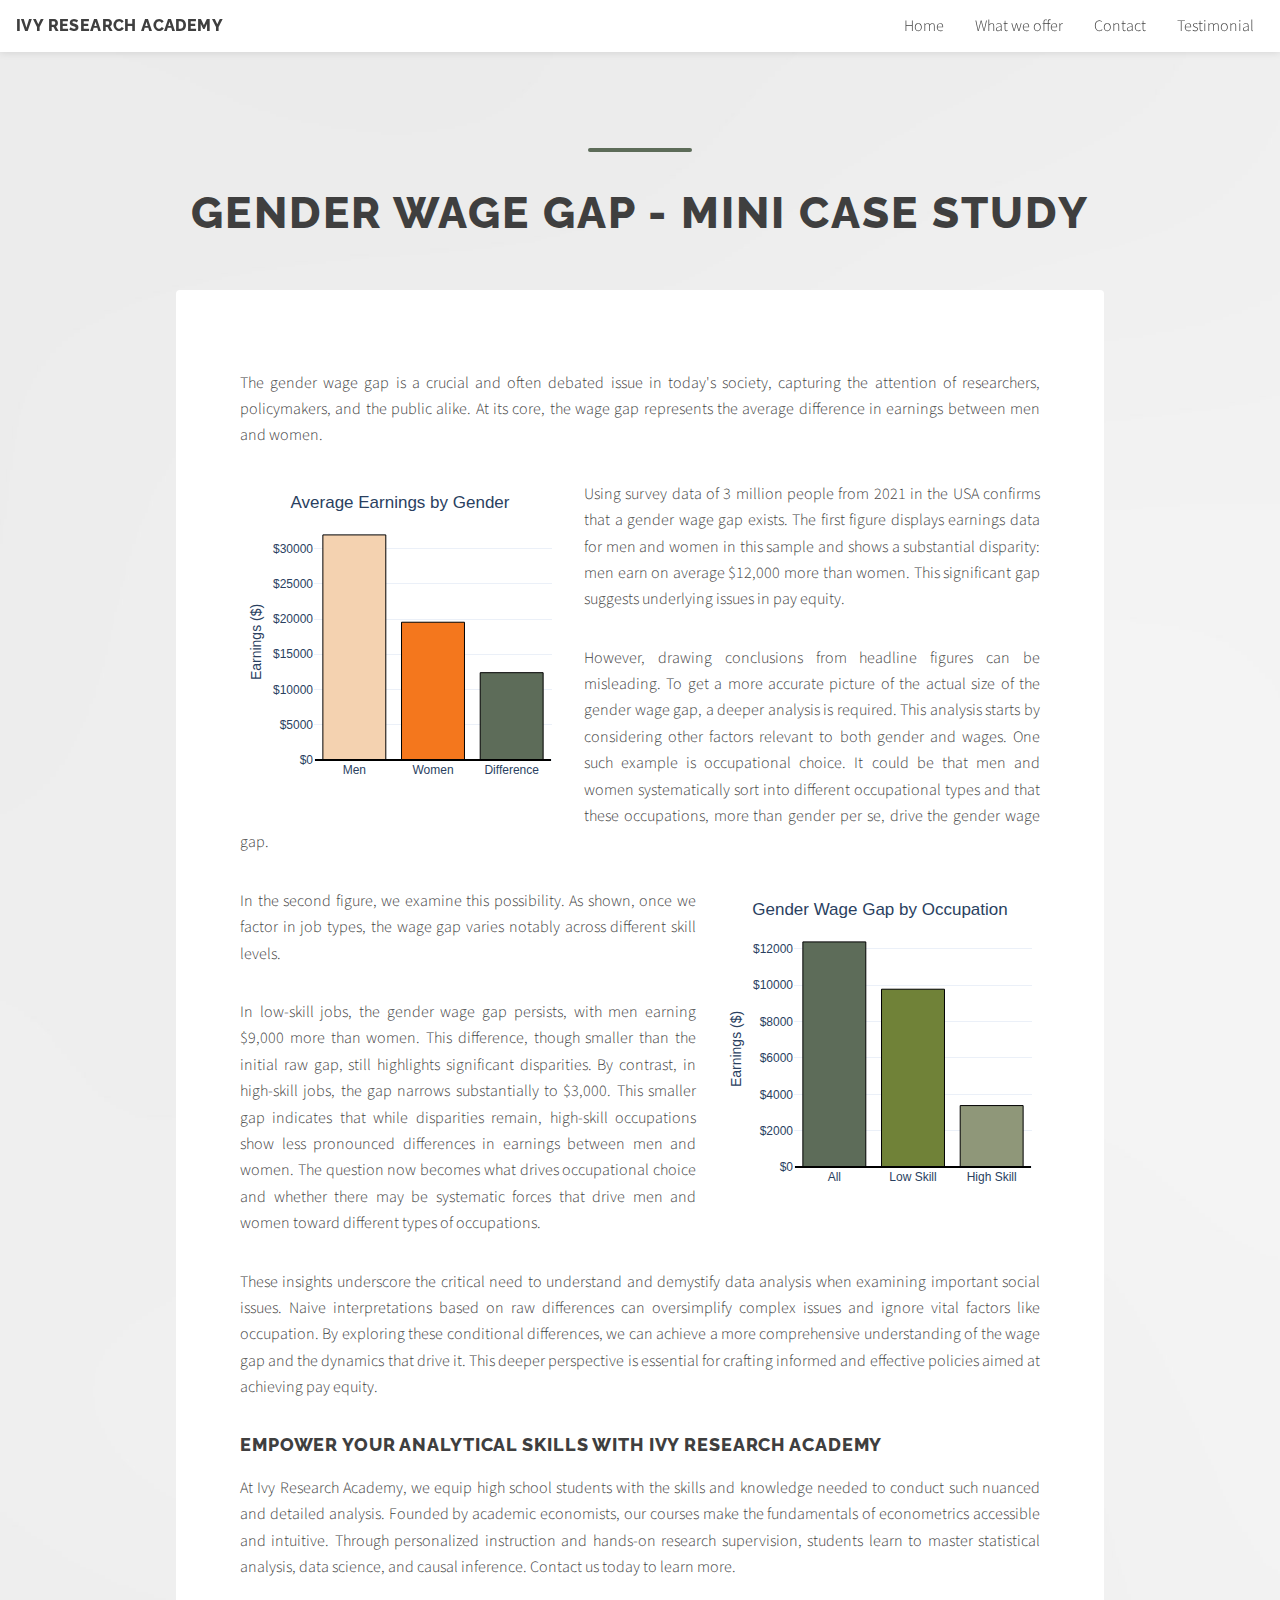
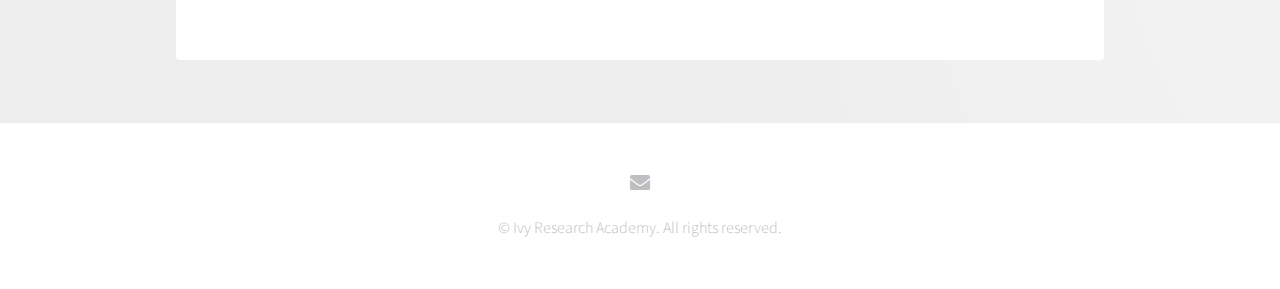
==== commit 30423060: "major adjustment before distributing the webpage" ====
--- a/case_study.html
+++ b/case_study.html
@@ -30,7 +30,7 @@
 									<li><a href="index.html">Home</a></li>
 									<li><a href="offer.html">What we offer</a></li>
 									<li><a href="contact.html">Contact</a></li>
-									<li><a href="references.html">References</a>
+									<li><a href="references.html">Testimonial</a>
 								</ul>
 							</nav>
 					</header>
--- a/assets/css/main.css
+++ b/assets/css/main.css
@@ -4673,4 +4673,20 @@
 		-ms-transform: translateX(0);
 		transform: translateX(0);
 		visibility: visible;
-	}+	}
+
+
+/* Videos */
+.video-container {
+	position: relative;
+	padding-bottom: 56.25%; /* 16:9 aspect ratio */
+	padding-top: 25px;
+	height: 0;
+}
+.video-container iframe {
+	position: absolute;
+	top: 0;
+	left: 0;
+	width: 100%;
+	height: 100%;
+}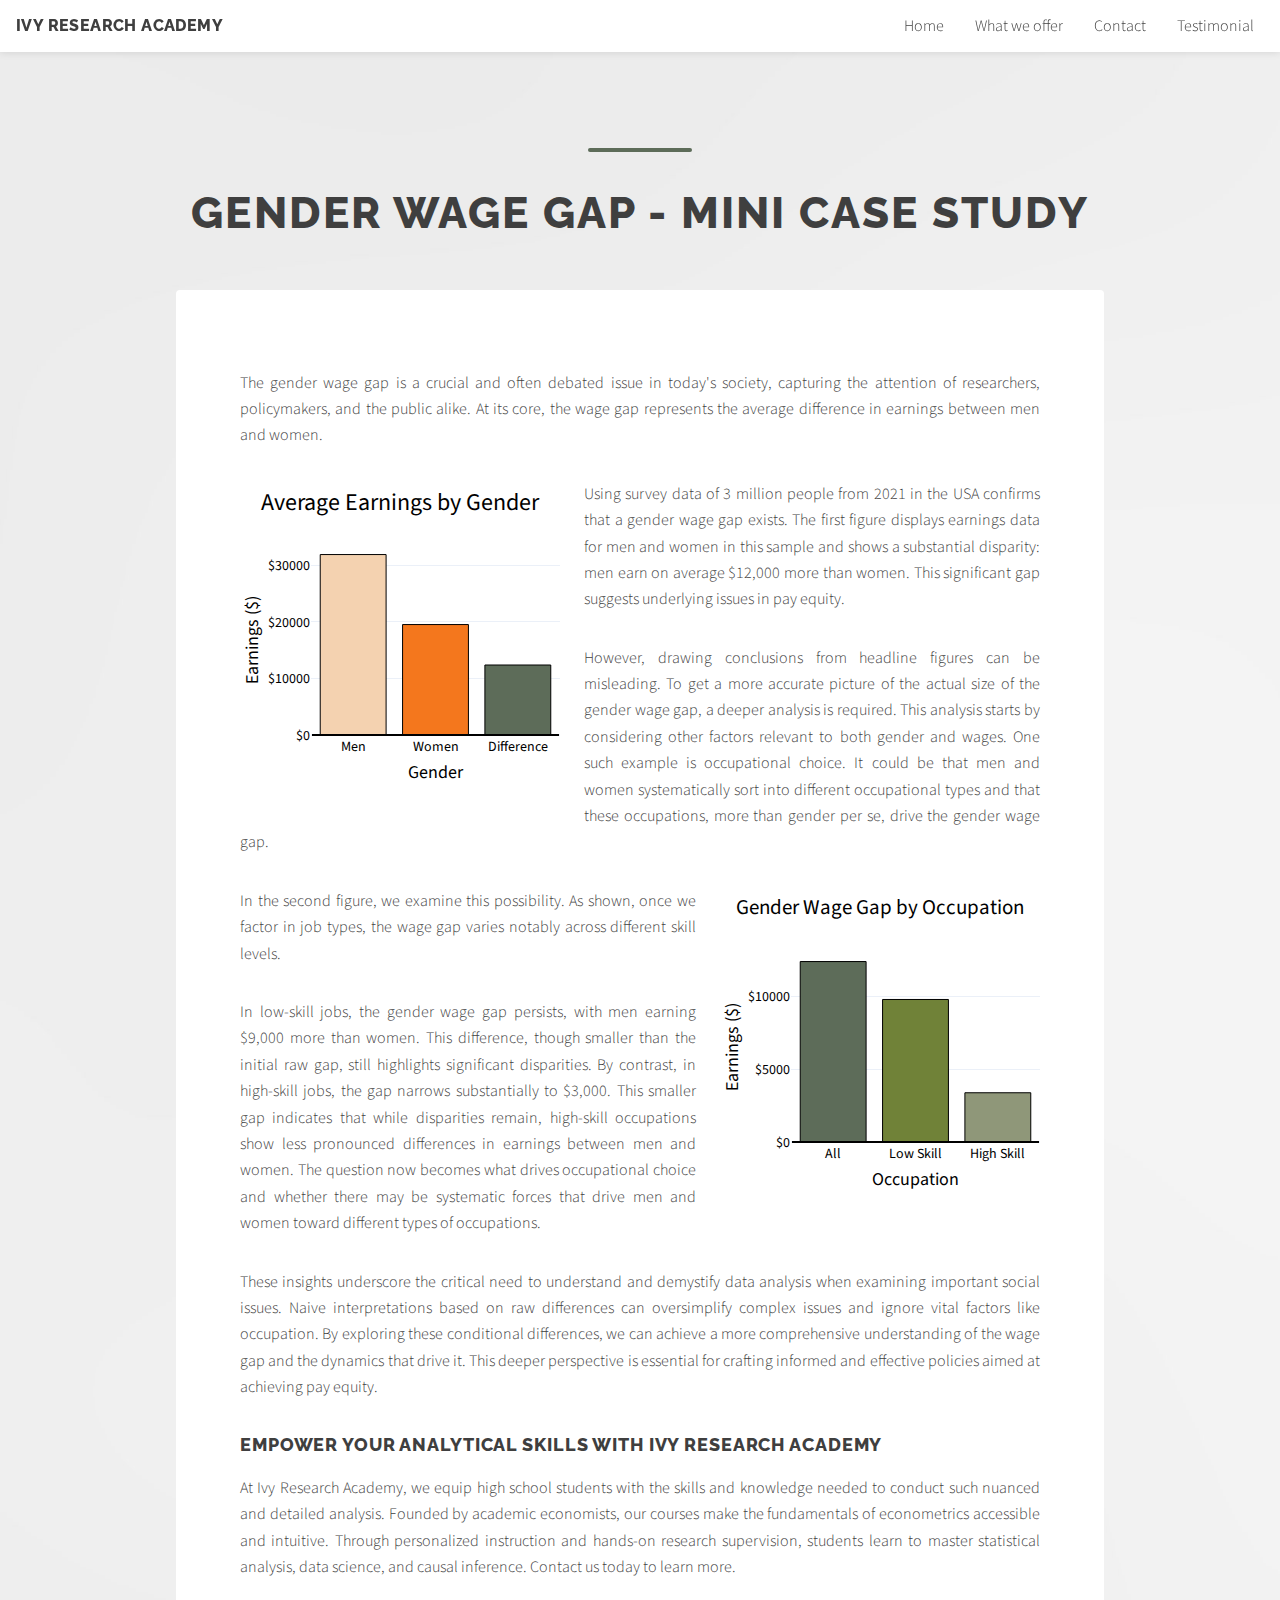
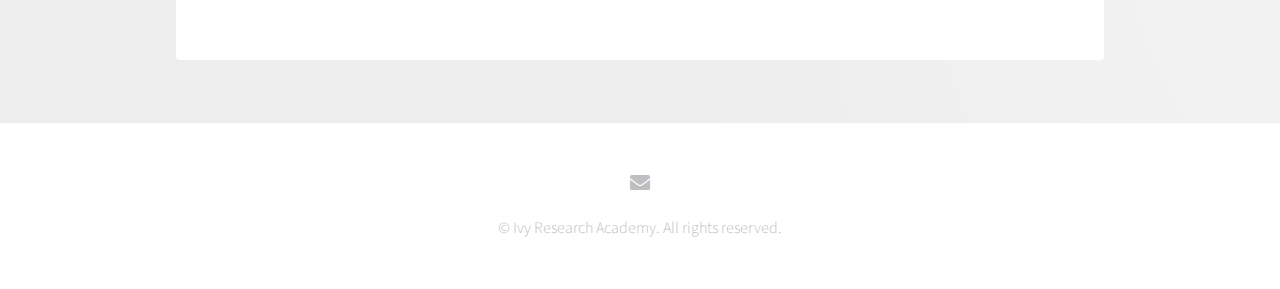
==== commit 51fdf644: "adjusted headings for the case study figures" ====
--- a/case_study.html
+++ b/case_study.html
@@ -42,9 +42,9 @@
 						</header>
 						<div class="inner style2">
 							<p>The gender wage gap is a crucial and often debated issue in today's society, capturing the attention of researchers, policymakers, and the public alike. At its core, the wage gap represents the average difference in earnings between men and women.</p>
-							<p><span class="image left" style="width:40%"><iframe src="images/gender_pay_gap_raw.html" style="width:100%; height:300px"></iframe></span>Using survey data of 3 million people from 2021 in the USA confirms that a gender wage gap exists. The first figure displays earnings data for men and women in this sample and shows a substantial disparity: men earn on average $12,000 more than women. This significant gap suggests underlying issues in pay equity.</p>
+							<p><span class="image left"><iframe src="images/gender_pay_gap_raw.html" style="width:100%; height:300px"></iframe></span>Using survey data of 3 million people from 2021 in the USA confirms that a gender wage gap exists. The first figure displays earnings data for men and women in this sample and shows a substantial disparity: men earn on average $12,000 more than women. This significant gap suggests underlying issues in pay equity.</p>
 							<p>However, drawing conclusions from headline figures can be misleading. To get a more accurate picture of the actual size of the gender wage gap, a deeper analysis is required. This analysis starts by considering other factors relevant to both gender and wages. One such example is occupational choice. It could be that men and women systematically sort into different occupational types and that these occupations, more than gender per se, drive the gender wage gap.</p>
-							<p><span class="image right" style="width:40%"><iframe src="images/gender_pay_gap_control.html" style="width:100%; height:300px"></iframe></span>In the second figure, we examine this possibility. As shown, once we factor in job types, the wage gap varies notably across different skill levels.</p>
+							<p><span class="image right"><iframe src="images/gender_pay_gap_control.html" style="width:100%; height:300px"></iframe></span>In the second figure, we examine this possibility. As shown, once we factor in job types, the wage gap varies notably across different skill levels.</p>
 							<p>In low-skill jobs, the gender wage gap persists, with men earning $9,000 more than women. This difference, though smaller than the initial raw gap, still highlights significant disparities. By contrast, in high-skill jobs, the gap narrows substantially to $3,000. This smaller gap indicates that while disparities remain, high-skill occupations show less pronounced differences in earnings between men and women. The question now becomes what drives occupational choice and whether there may be systematic forces that drive men and women toward different types of occupations.</p>
 							<p>These insights underscore the critical need to understand and demystify data analysis when examining important social issues. Naive interpretations based on raw differences can oversimplify complex issues and ignore vital factors like occupation. By exploring these conditional differences, we can achieve a more comprehensive understanding of the wage gap and the dynamics that drive it. This deeper perspective is essential for crafting informed and effective policies aimed at achieving pay equity.</p>
 							<h4>Empower Your Analytical Skills with Ivy Research Academy</h4>
--- a/assets/css/main.css
+++ b/assets/css/main.css
@@ -1,5 +1,5 @@
 @import url(fontawesome-all.min.css);
-@import url("https://fonts.googleapis.com/css?family=Raleway:800|Source+Sans+Pro:300,300i,600,600i");
+@import url("https://fonts.googleapis.com/css?family=Raleway:800|Source+Sans+Pro:300,300i,400,400i,600,600i");
 
 /*
 	Relativity by Pixelarity
@@ -199,6 +199,7 @@
 	p {
 		margin: 0 0 2rem 0;
 		width: 100%;
+		font-weight: 300;
 	}
 
 	h1, h2, h3, h4, h5, h6 {
@@ -2725,8 +2726,18 @@
 		}
 
 		.image.left, .image.right {
-			max-width: 100%;
-		}
+			width: 40%;
+		}
+
+        /* Mobile style */
+        @media (max-width: 600px) {
+            .image.left {
+                width: 100%;
+            }
+            .image.right {
+                width: 100%;
+            }
+        }
 
 			.image.left img, .image.right img {
 				width: 100%;
